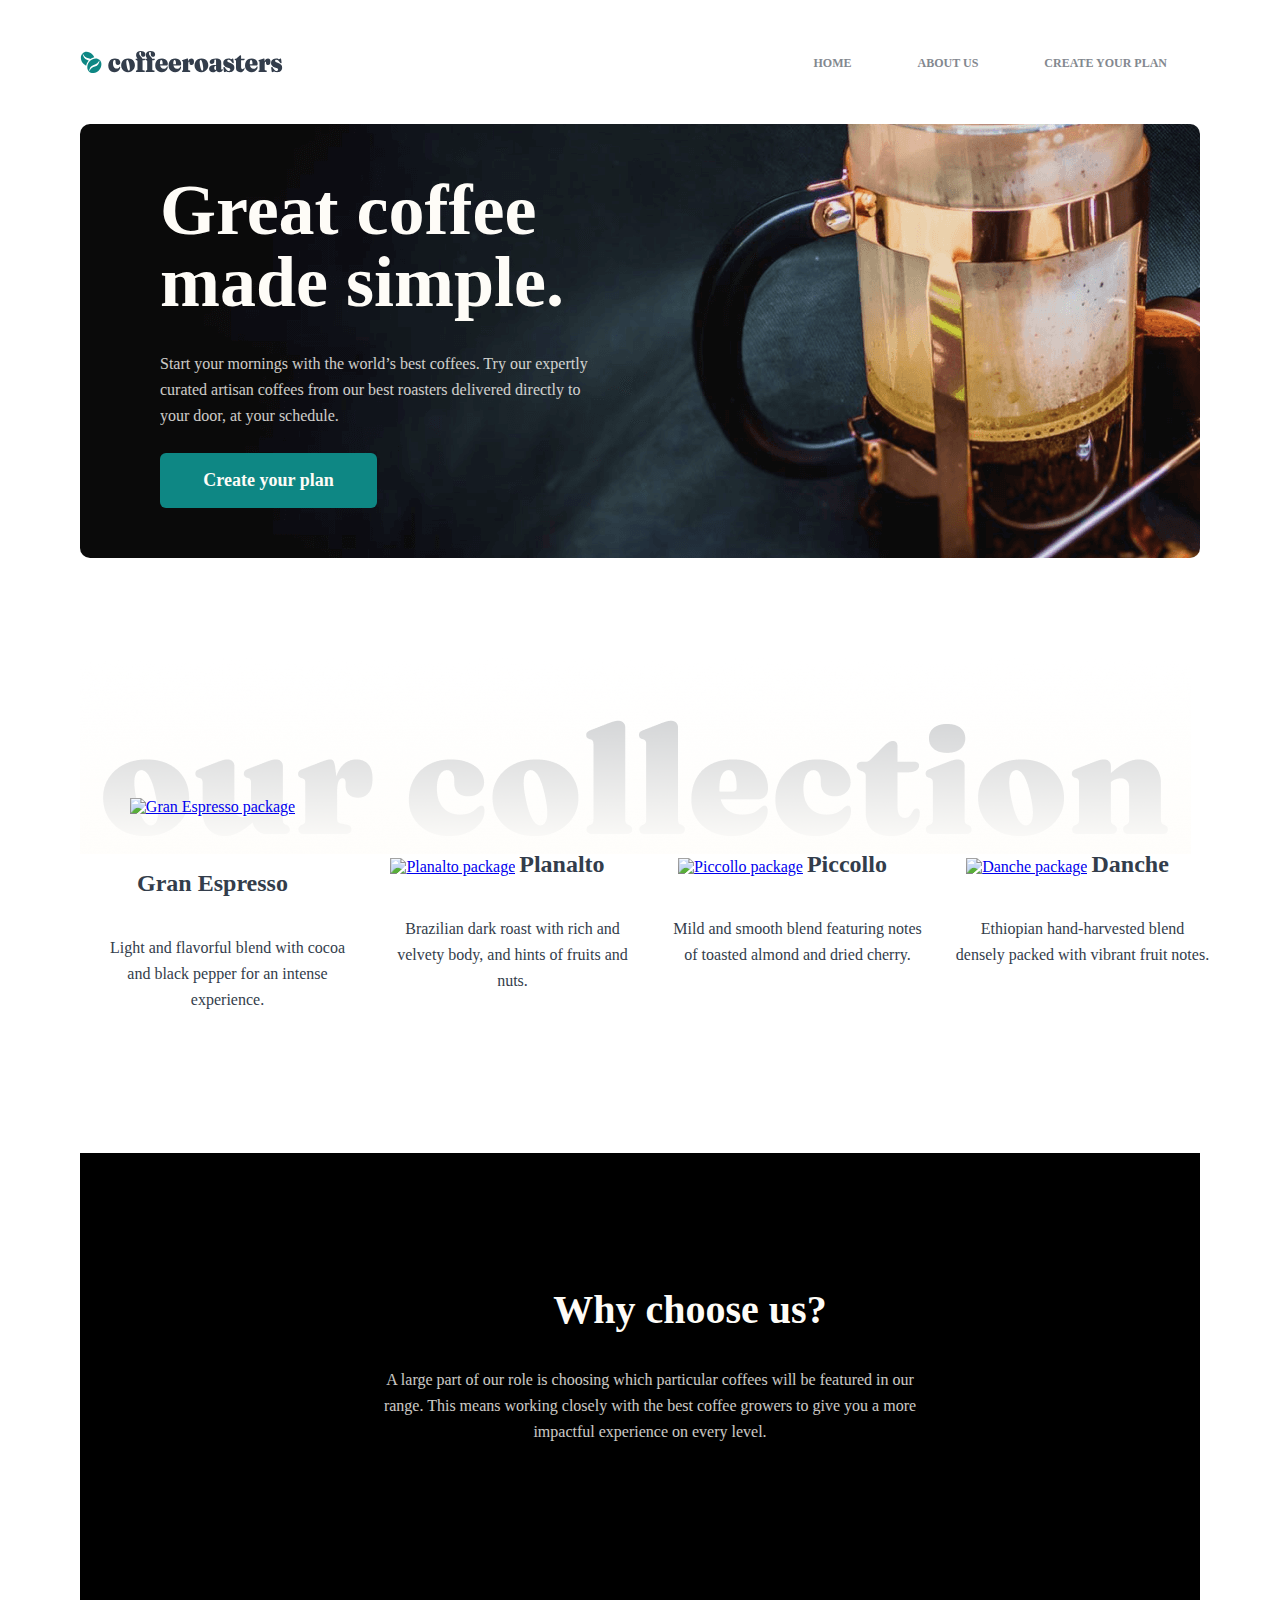
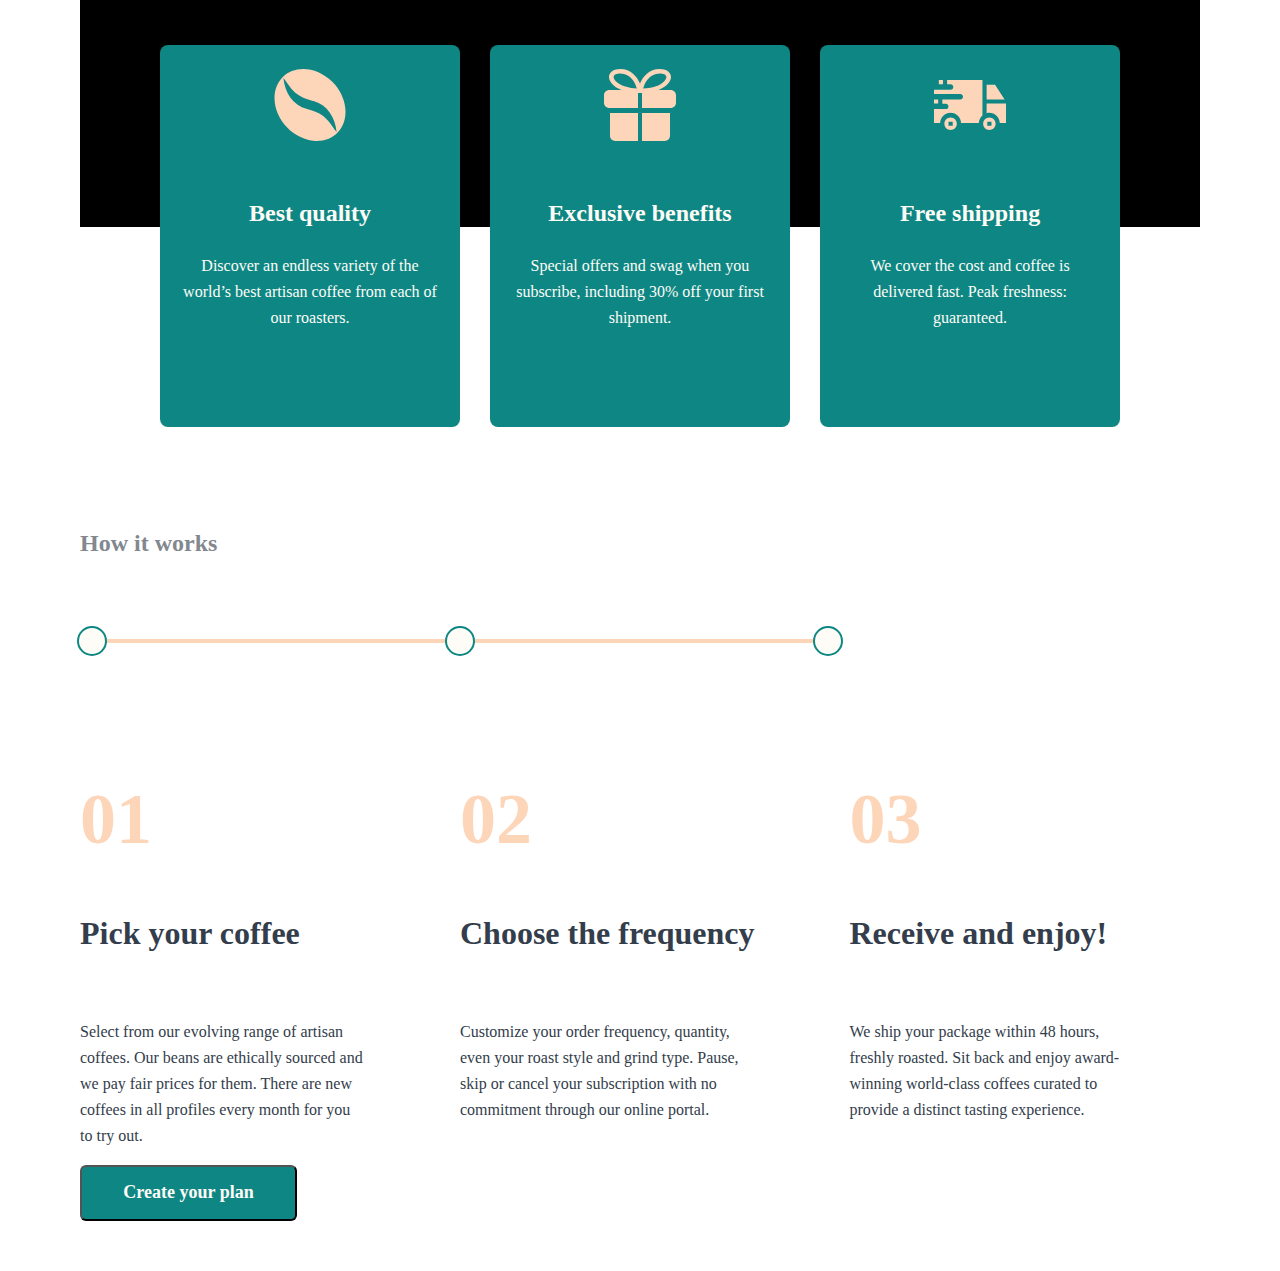
==== index.html @ f5f6e42c "Add cofferoaster scss" ====
<!DOCTYPE html>
<html lang="en">

<head>
  <meta charset="UTF-8">
  <meta http-equiv="X-UA-Compatible" content="IE=edge">
  <meta name="viewport" content="width=device-width, initial-scale=1.0">
  <link rel="stylesheet" href="./css/main.min.css">
  <title>Coffeeroasters subscription site!</title>
</head>

<body>
  <!-- =========================
  SITE HEADER 
  ========================== -->
  <header class="site-header">
    <div class="container site-header__container">
      <img class="header-logo" src="./images/mini-coffeeroasters-logo.svg" alt="Coffeeroasters Logo" width="203"
        height="24">

      <ul class="info-list">
        <li class="info-list__item"><a class="info-list__link" href="#">HOME</a></li>
        <li class="info-list__item"><a class="info-list__link" href="#">ABOUT US</a></li>
        <li class="info-list__item"><a class="info-list__link" href="#">CREATE YOUR PLAN</a></li>
      </ul>
    </div>
  </header>
  <!-- =========================
  SITE MAIN 
  ============================-->

  <main class="site-main">
    <div class="container">
      <section class="site-section">
        <div class="container">
          <div class="site-section__words">

            <h1 class="site-section__h1">Great coffee made simple.</h1>
            <p class="site-section__p">
              Start your mornings with the world’s best coffees. Try our expertly curated artisan coffees from our best
              roasters delivered directly to your door, at your schedule.</p>
            <a class="site-section__plan-link" href="#">Create your plan</a>
          </div>
        </div>
      </section>

      <div class="collection-part">
        <div class="container collection-part__container">
          <div class="collection-word-box">
            <ul class="package-list">
              <li class="package-list__item"><a class="package-links" href="#"><img src="./images/Gran-Espresso.svg"
                    alt="Gran Espresso package" width="255" height="193"></a>
                <h2 class="package-list-item__h2">
                  Gran Espresso
                </h2>
                <p class="package-list-item__p">
                  Light and flavorful blend with cocoa and black pepper for an intense experience.
                </p>
              </li>
              <li class="package-list-item"><a class="package-links" href="#"><img src="./images/planalto.svg"
                    alt="Planalto package" width="256" height="193"></a>
                <h2 class="package-list-item__h2">
                  Planalto
                </h2>
                <p class="package-list-item__p">
                  Brazilian dark roast with rich and velvety body, and hints of fruits and nuts.
                </p>
              </li>
              <li class="package-list-item"><a class="package-links" href="#"><img src="./images/Piccollo.svg"
                    alt="Piccollo package" width="256" height="193"></a>
                <h2 class="package-list-item__h2">
                  Piccollo
                </h2>
                <p class="package-list-item__p">
                  Mild and smooth blend featuring notes of toasted almond and dried cherry.
                </p>
              </li>
              <li class="package-list-item"><a class="package-links" href="#"><img src="./images/Danche.svg"
                    alt="Danche package" width="256" height="193"></a>
                <h2 class="package-list-item__h2">
                  Danche
                </h2>
                <p class="package-list-item__p">
                  Ethiopian hand-harvested blend densely packed with vibrant fruit notes.
                </p>
              </li>
            </ul>

          </div>
        </div>
      </div>

      <div class="why-us">
        <div class="container why-us__container">
          <h2 class="why-us__h2">Why choose us?</h2>
          <p class="why-us__p">A large part of our role is choosing which particular coffees will be featured in our
            range. This means working closely with the best coffee growers to give
            you a more impactful experience on every level.</p>

          <ul class="why-us__list">
            <li class="why-us-list__items">
              <h3 class="why-us-list__h3 h3__best-quality">
                Best quality
              </h3>

              <p class="why-us-list__p">
                Discover an endless variety of the world’s best artisan coffee from each of our roasters.
              </p>

            </li>
            <li class="why-us-list__items">
              <h3 class="why-us-list__h3 h3__exclusive-benefits">
                Exclusive benefits
              </h3>

              <p class="why-us-list__p">
                Special offers and swag when you subscribe, including 30% off your first shipment.
              </p>

            </li>
            <li class="why-us-list__items">
              <h3 class="why-us-list__h3 h3__free-shipping">
                Free shipping
              </h3>

              <p class="why-us-list__p">
                We cover the cost and coffee is delivered fast. Peak freshness: guaranteed.
              </p>

            </li>
          </ul>
        </div>
      </div>
      <div class="how-it-works">
        <div class="container how-it-works__container">
          <h4 class="how-it-works__h4">
            How it works
          </h4>
          <div class="how-it-works__row">
            <ul class="row__list">
              <li class="row__list-item"></li>
              <li class="row__list-item"></li>
              <li class="row__list-item"></li>
            </ul>
          </div>

          <div class="how-it-works-words">
            <ul class="words__list">
              <li class="words__list-item">
                <h2 class="word__h2">
                  01
                </h2>
                <h3 class="word__h3">
                  Pick your
                  coffee
                </h3>
                <p class="words__p">
                  Select from our evolving range of artisan coffees. Our beans are ethically sourced and we pay fair
                  prices for them. There are new coffees in all profiles every month for you to try out.
                </p>
              </li>
              <li class="words__list-item">
                <h2 class="word__h2">
                  02
                </h2>
                <h3 class="word__h3">
                  Choose the frequency
                </h3>
                <p class="words__p">
                  Customize your order frequency, quantity, even your roast style and grind type. Pause, skip or cancel
                  your subscription with no commitment through our online portal.
                </p>
              </li>
              <li class="words__list-item">
                <h2 class="word__h2">
                  03
                </h2>
                <h3 class="word__h3">
                  Receive and enjoy!
                </h3>
                <p class="words__p">
                  We ship your package within 48 hours, freshly roasted. Sit back and enjoy award-winning world-class
                  coffees curated to provide a distinct tasting experience.
                </p>
              </li>
            </ul>
              <button class="create-plan-button" type="button">Create your plan</button>
          </div>

        </div>
      </div>



    </div>

  </main>
</body>

</html>
---- css/main.min.css ----
*,*::before,*::after{box-sizing:border-box}.visually-hidden{position:absolute;width:1px;height:1px;margin:-1px;border:0;padding:0;clip:rect(0 0 0 0);overflow:hidden}body{font-family:Fraunces,serif,Barlow,sans-serif;margin:0;padding:0}/*! normalize.css v8.0.1 | MIT License | github.com/necolas/normalize.css */html{line-height:1.15;-webkit-text-size-adjust:100%}body{margin:0}main{display:block}h1{font-size:2em;margin:.67em 0}hr{box-sizing:content-box;height:0;overflow:visible}pre{font-family:monospace,monospace;font-size:1em}a{background-color:transparent}abbr[title]{border-bottom:none;text-decoration:underline;-webkit-text-decoration:underline dotted;text-decoration:underline dotted}b,strong{font-weight:bolder}code,kbd,samp{font-family:monospace,monospace;font-size:1em}small{font-size:80%}sub,sup{font-size:75%;line-height:0;position:relative;vertical-align:baseline}sub{bottom:-0.25em}sup{top:-0.5em}img{border-style:none}button,input,optgroup,select,textarea{font-family:inherit;font-size:100%;line-height:1.15;margin:0}button,input{overflow:visible}button,select{text-transform:none}button,[type=button],[type=reset],[type=submit]{-webkit-appearance:button}button::-moz-focus-inner,[type=button]::-moz-focus-inner,[type=reset]::-moz-focus-inner,[type=submit]::-moz-focus-inner{border-style:none;padding:0}button:-moz-focusring,[type=button]:-moz-focusring,[type=reset]:-moz-focusring,[type=submit]:-moz-focusring{outline:1px dotted ButtonText}fieldset{padding:.35em .75em .625em}legend{box-sizing:border-box;color:inherit;display:table;max-width:100%;padding:0;white-space:normal}progress{vertical-align:baseline}textarea{overflow:auto}[type=checkbox],[type=radio]{box-sizing:border-box;padding:0}[type=number]::-webkit-inner-spin-button,[type=number]::-webkit-outer-spin-button{height:auto}[type=search]{-webkit-appearance:textfield;outline-offset:-2px}[type=search]::-webkit-search-decoration{-webkit-appearance:none}::-webkit-file-upload-button{-webkit-appearance:button;font:inherit}details{display:block}summary{display:list-item}template{display:none}[hidden]{display:none}.container{width:1280px;padding:50px 80px;margin:0 auto}@font-face{font-family:"Fraunces";font-style:normal;font-weight:400;src:local(""),url("../fonts/fraunces-v10-latin-regular.woff2") format("woff2"),url("../fonts/fraunces-v10-latin-regular.woff") format("woff")}@font-face{font-family:"Fraunces";font-style:normal;font-weight:900;src:local(""),url("../fonts/fraunces-v10-latin-900.woff2") format("woff2"),url("../fonts/fraunces-v10-latin-900.woff") format("woff")}@font-face{font-family:"Barlow";font-style:normal;font-weight:400;src:local(""),url("../fonts/barlow-v5-latin-regular.woff2") format("woff2"),url("../fonts/barlow-v5-latin-regular.woff") format("woff")}.site-header__container{display:flex;align-items:center;padding-bottom:0}.header-logo{display:block}.info-list{display:flex;padding:0;margin:0;margin-left:auto}.info-list__item{list-style-type:none}.info-list__link{text-decoration:none;display:inline-block;padding:0 33px;font-style:normal;font-weight:bold;font-size:12px;line-height:15px;color:#83888f}.info-link:hover{color:#333d4b}.site-section{background-image:url(../images/cofe-background.png);background-repeat:no-repeat;background-size:1280px;border-radius:10px}.site-section__words{width:493px;padding:0}.site-section__h1{font-family:Fraunces 9pt;font-style:normal;font-weight:900;font-size:72px;line-height:72px;color:#fefcf7;width:493px;height:145px;margin:0;padding-bottom:0}.site-section__p{width:445px;height:78px;font-family:Barlow;font-style:normal;font-weight:normal;font-size:16px;line-height:26px;color:#fefcf7;mix-blend-mode:normal;opacity:.8;margin:0;padding-top:32px}.site-section__plan-link{display:inline-block;width:217px;padding:15px;background-color:#0e8784;border-radius:6px;margin-top:56px;text-decoration:none;font-weight:900;font-size:18px;line-height:25px;text-align:center;color:#fefcf7}.collection-part{margin-left:0}.collection-part__container{padding:0;margin:0;margin:100px 165px;margin-left:0;width:1111px}.collection-word-box{display:inline-block;background-image:url("../images/collection-logo.png");background-size:1111px;background-repeat:no-repeat;padding-left:0}.package-list{position:relative;top:140px;right:10px;display:flex;list-style-type:none;margin:0;padding:0;text-align:center}.package-list-item__h2{display:inline-block;padding-top:30.55px;font-weight:900;font-size:24px;line-height:32px;text-align:center;color:#333d4b}.package-list-item__p{margin-left:30px;width:255px;height:78px;font-size:16px;line-height:26px;text-align:center;color:#333d4b;margin-bottom:180px}.how-it-works__container{margin:0;padding:0}.how-it-works__h4{margin-top:300px;font-weight:900;font-size:24px;line-height:32px;color:#83888f}.how-it-works__row{width:760px;height:1px;border:2px solid #fdd6ba;background-color:#fdd6ba;border-radius:20px;margin:80px 0}.row__list{display:flex;justify-content:space-between;padding:0;margin:0;list-style-type:none}.row__list-item{position:relative;bottom:10px;display:inline-block;width:30px;height:30px;background-color:#fefcf7;border:2px solid #0e8784;border-radius:100px;padding:0;margin:0}.row__list-item:nth-child(2n+1){margin:-5px}.row__list-item:nth-child(2n){margin:-5px}.words__list{display:flex;text-decoration:none;list-style-type:none;padding:0;margin:0}.words__list-item+.words__list-item{padding-left:95px}.word__h2{height:72px;left:0%;right:68.42%;top:calc(50% - 72px/2 - 141.5px);font-family:Fraunces 9pt;font-style:normal;font-weight:900;font-size:72px;line-height:72px;color:#fdd6ba}.word__h3{height:72px;left:0%;right:10.53%;top:calc(50% - 72px/2 - 31.5px);font-family:Fraunces 9pt;font-style:normal;font-weight:900;font-size:32px;line-height:36px;color:#333d4b}.words__p{width:285px;left:0%;right:0%;top:63.38%;bottom:0%;font-family:Barlow;font-style:normal;font-weight:normal;font-size:16px;line-height:26px;color:#333d4b}.create-plan-button{width:217px;height:56px;background:#0e8784;border-radius:6px;left:14.29%;right:14.29%;top:calc(50% - 25px/2 - 0.5px);font-family:Fraunces 9pt;font-style:normal;font-weight:900;font-size:18px;line-height:25px;text-align:center;color:#fefcf7}.why-us__container{padding:0;padding-top:100px;width:1280px}.why-us{background-color:#000;mix-blend-mode:normal;margin-right:0}.why-us__h2{font-weight:900;font-size:40px;line-height:48px;text-align:center;color:#fefcf7;margin-right:60px}.why-us__p{display:inline-block;margin:auto;width:540px;font-size:16px;line-height:26px;text-align:center;color:#fefcf7;mix-blend-mode:normal;opacity:.8;margin-left:300px}.why-us__list{position:relative;top:200px;left:80px;display:flex;list-style-type:none;text-decoration:none;margin:0;padding:0}.why-us-list__items+.why-us-list__items{margin-left:30px}.why-us-list__items{display:inline-block;width:300px;height:382px;background-color:#0e8784;border-radius:8px}.h3__best-quality::before{content:"";display:block;background-image:url(../images/best-quality.svg);background-size:72px 72px;width:72px;height:72px;margin:auto;margin-bottom:56px}.h3__exclusive-benefits::before{content:"";display:block;background-image:url(../images/Exclusive-benefits.svg);background-size:72px 72px;width:72px;height:72px;margin:auto;margin-bottom:56px}.h3__free-shipping::before{content:"";display:block;background-image:url(../images/Free-shipping.svg);background-size:72px 72px;width:72px;height:72px;margin:auto;margin-bottom:56px}.why-us-list__h3{font-weight:900;font-size:24px;line-height:32px;text-align:center;color:#fefcf7}.why-us-list__p{width:255px;font-size:16px;line-height:26px;text-align:center;color:#fefcf7;margin:auto;margin-bottom:48px}/*# sourceMappingURL=main.min.css.map */
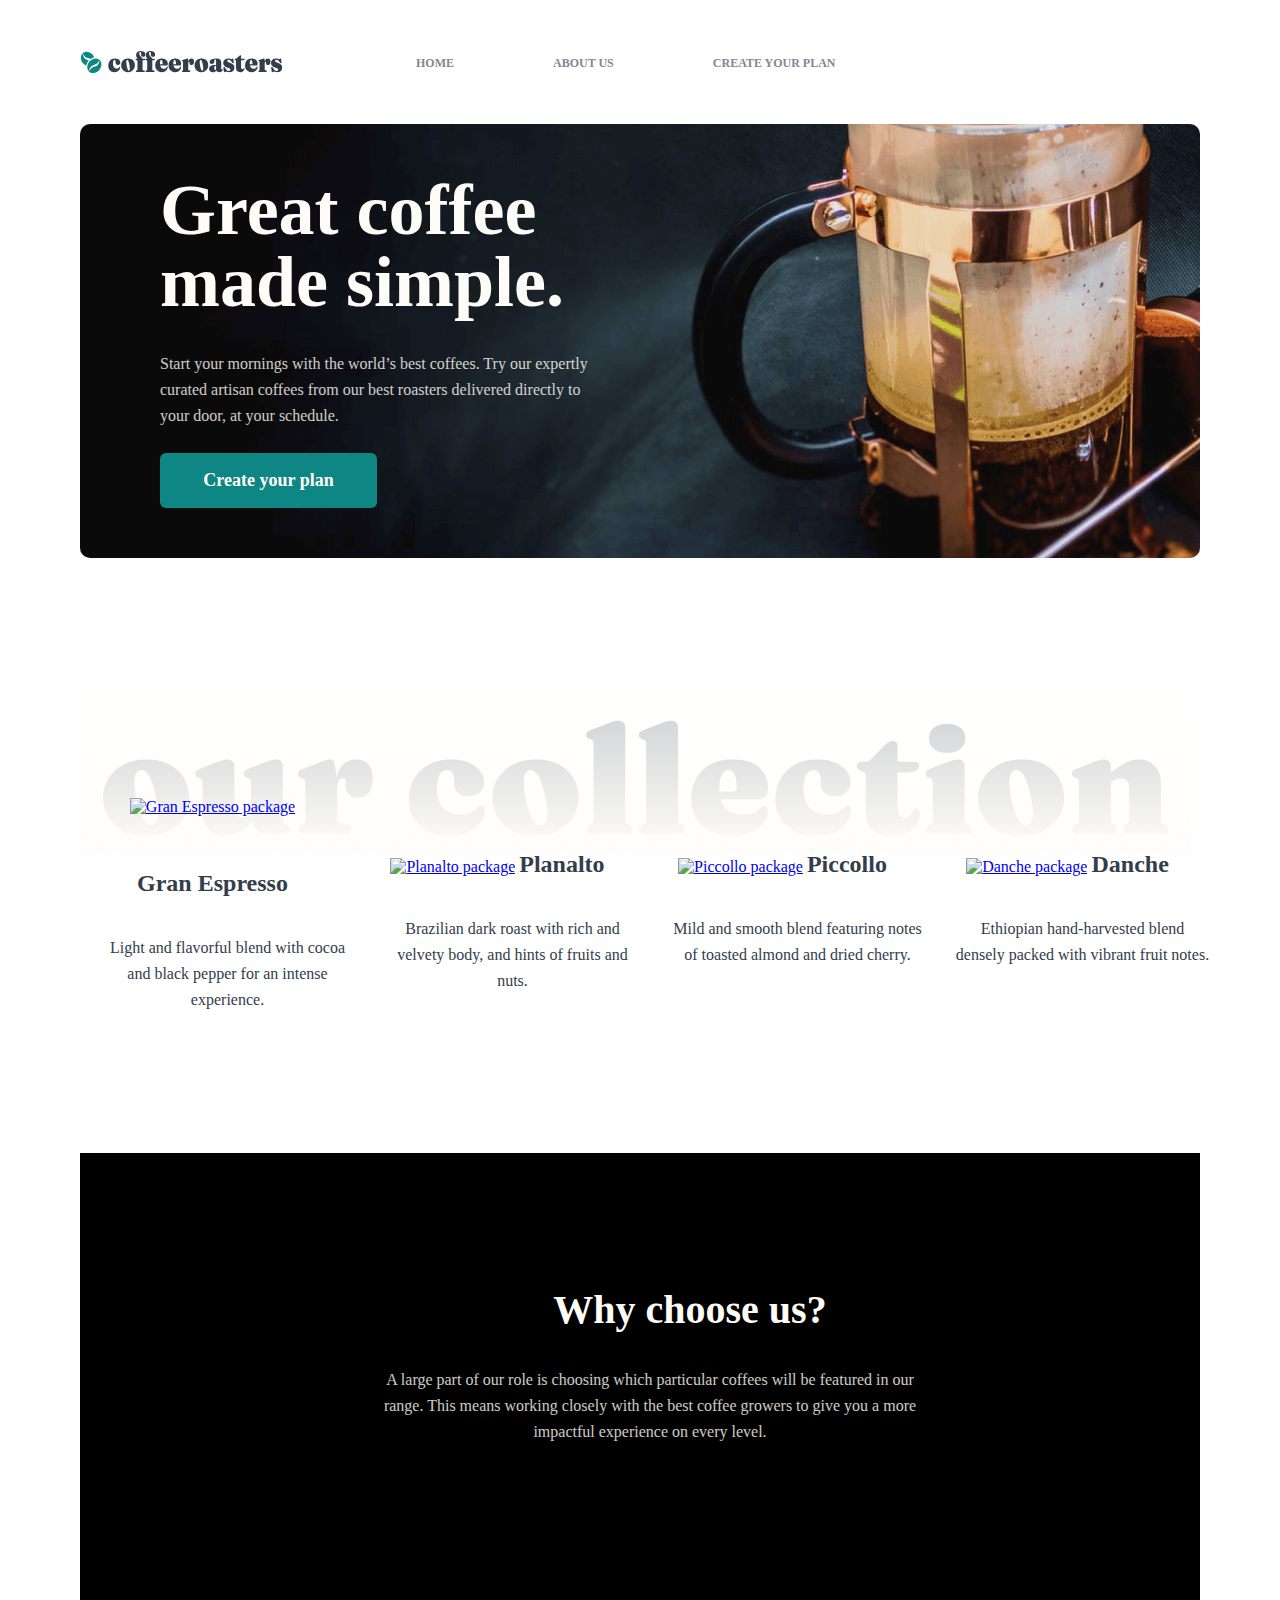
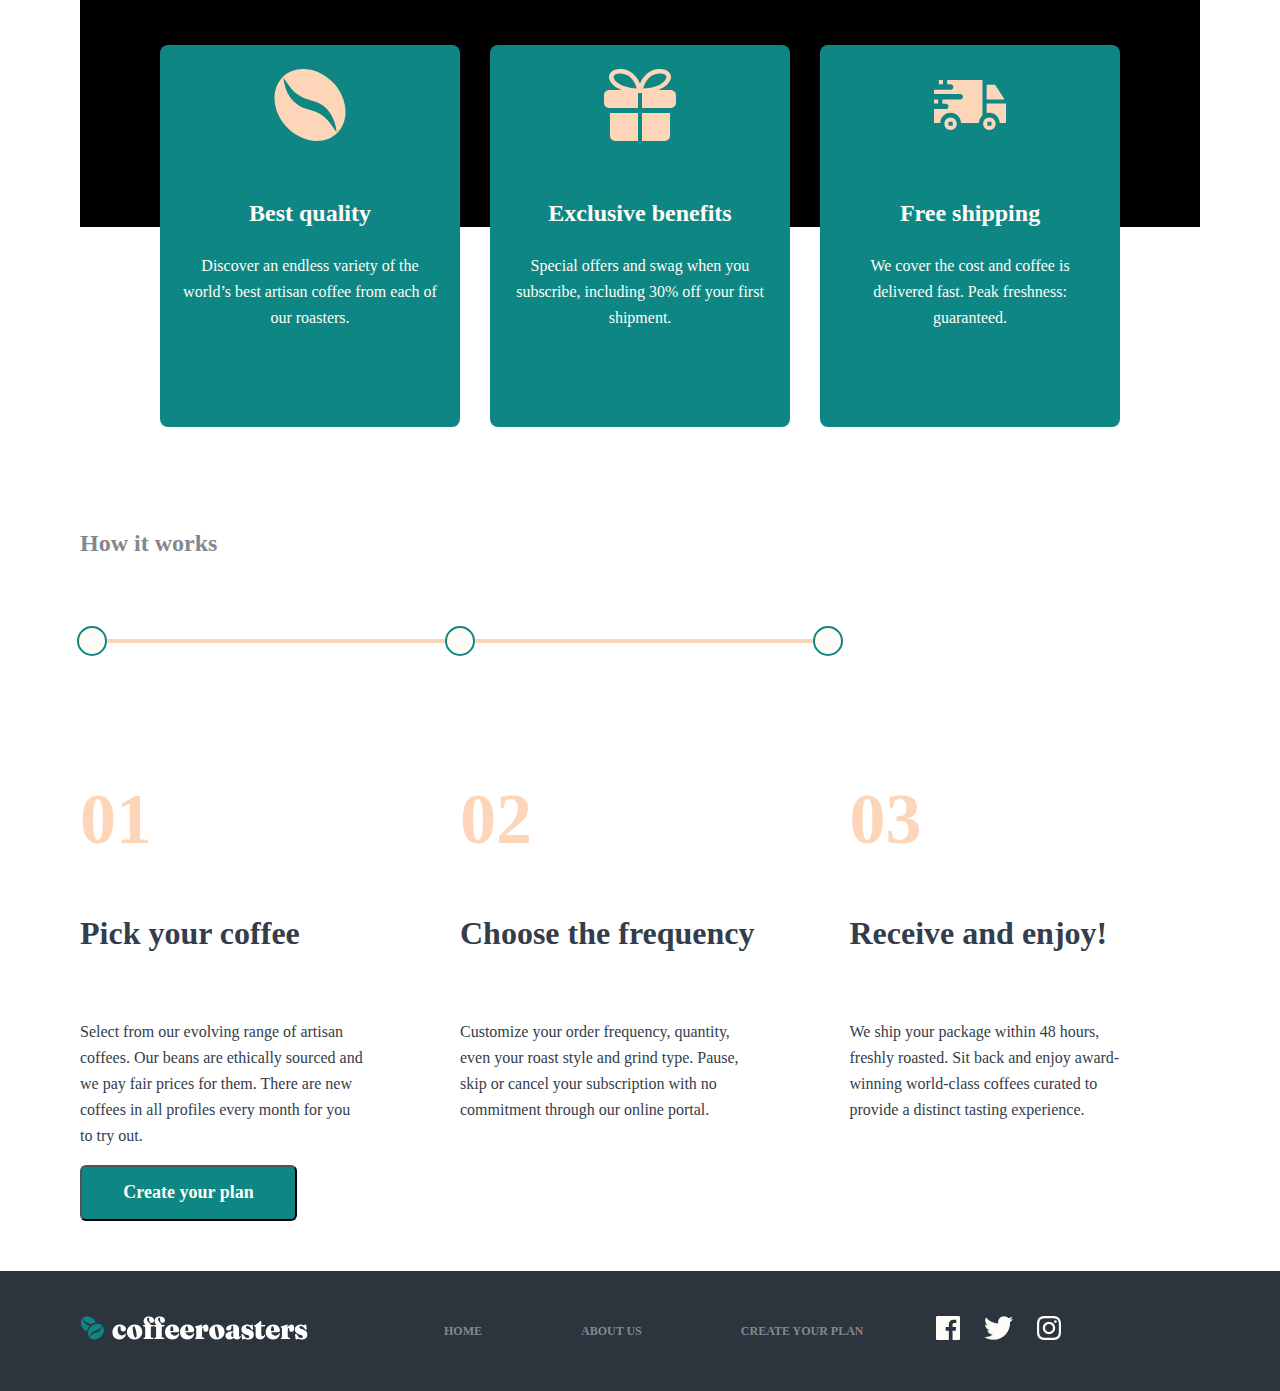
==== commit 23324d3a: "Add footer" ====
--- a/index.html
+++ b/index.html
@@ -184,7 +184,7 @@
                 </p>
               </li>
             </ul>
-              <button class="create-plan-button" type="button">Create your plan</button>
+            <button class="create-plan-button" type="button">Create your plan</button>
           </div>
 
         </div>
@@ -193,8 +193,33 @@
 
 
     </div>
-
   </main>
+  <footer class="site-footer">
+    <div class="container site-footer__container">
+      <div class="footer-left-logo"><img class="footer-leaf" src="./images/footer-leaf-logo.svg"
+          alt="Coffeeroasters leaf Logo" width="24" height="24">
+        <img class="footer-cofferoaster-word" src="./images/footer-coffeeroasters-logo.svg" alt="Coffeeroasters" width="203" height="24"></div>
+
+      <ul class="info-list">
+        <li class="info-list__item"><a class="info-list__link" href="#">HOME</a></li>
+        <li class="info-list__item"><a class="info-list__link" href="#">ABOUT US</a></li>
+        <li class="info-list__item"><a class="info-list__link" href="#">CREATE YOUR PLAN</a></li>
+      </ul>
+
+      <ul class="footer-path-logo-lists">
+        <li class="path-list-item"><a class="path-list-item-link" href="#"></a>
+        <img src="./images/facebook-logo.svg" alt="Facebook logo" weight="24" height="24">
+        </li>
+        <li class="path-list-item"><a class="path-list-item-link" href="#"></a>
+        <img src="./images/twitter-logo.svg" alt="twitter logo" weight="24" height="24">
+        </li>
+        <li class="path-list-item"><a class="path-list-item-link" href="#"></a>
+        <img src="./images/instagram-logo.svg" alt="Instagram logo" weight="24" height="24">
+        </li>
+      </ul>
+
+    </div>
+  </footer>
 </body>
 
 </html>--- a/css/main.min.css
+++ b/css/main.min.css
@@ -1 +1 @@
-*,*::before,*::after{box-sizing:border-box}.visually-hidden{position:absolute;width:1px;height:1px;margin:-1px;border:0;padding:0;clip:rect(0 0 0 0);overflow:hidden}body{font-family:Fraunces,serif,Barlow,sans-serif;margin:0;padding:0}/*! normalize.css v8.0.1 | MIT License | github.com/necolas/normalize.css */html{line-height:1.15;-webkit-text-size-adjust:100%}body{margin:0}main{display:block}h1{font-size:2em;margin:.67em 0}hr{box-sizing:content-box;height:0;overflow:visible}pre{font-family:monospace,monospace;font-size:1em}a{background-color:transparent}abbr[title]{border-bottom:none;text-decoration:underline;-webkit-text-decoration:underline dotted;text-decoration:underline dotted}b,strong{font-weight:bolder}code,kbd,samp{font-family:monospace,monospace;font-size:1em}small{font-size:80%}sub,sup{font-size:75%;line-height:0;position:relative;vertical-align:baseline}sub{bottom:-0.25em}sup{top:-0.5em}img{border-style:none}button,input,optgroup,select,textarea{font-family:inherit;font-size:100%;line-height:1.15;margin:0}button,input{overflow:visible}button,select{text-transform:none}button,[type=button],[type=reset],[type=submit]{-webkit-appearance:button}button::-moz-focus-inner,[type=button]::-moz-focus-inner,[type=reset]::-moz-focus-inner,[type=submit]::-moz-focus-inner{border-style:none;padding:0}button:-moz-focusring,[type=button]:-moz-focusring,[type=reset]:-moz-focusring,[type=submit]:-moz-focusring{outline:1px dotted ButtonText}fieldset{padding:.35em .75em .625em}legend{box-sizing:border-box;color:inherit;display:table;max-width:100%;padding:0;white-space:normal}progress{vertical-align:baseline}textarea{overflow:auto}[type=checkbox],[type=radio]{box-sizing:border-box;padding:0}[type=number]::-webkit-inner-spin-button,[type=number]::-webkit-outer-spin-button{height:auto}[type=search]{-webkit-appearance:textfield;outline-offset:-2px}[type=search]::-webkit-search-decoration{-webkit-appearance:none}::-webkit-file-upload-button{-webkit-appearance:button;font:inherit}details{display:block}summary{display:list-item}template{display:none}[hidden]{display:none}.container{width:1280px;padding:50px 80px;margin:0 auto}@font-face{font-family:"Fraunces";font-style:normal;font-weight:400;src:local(""),url("../fonts/fraunces-v10-latin-regular.woff2") format("woff2"),url("../fonts/fraunces-v10-latin-regular.woff") format("woff")}@font-face{font-family:"Fraunces";font-style:normal;font-weight:900;src:local(""),url("../fonts/fraunces-v10-latin-900.woff2") format("woff2"),url("../fonts/fraunces-v10-latin-900.woff") format("woff")}@font-face{font-family:"Barlow";font-style:normal;font-weight:400;src:local(""),url("../fonts/barlow-v5-latin-regular.woff2") format("woff2"),url("../fonts/barlow-v5-latin-regular.woff") format("woff")}.site-header__container{display:flex;align-items:center;padding-bottom:0}.header-logo{display:block}.info-list{display:flex;padding:0;margin:0;margin-left:auto}.info-list__item{list-style-type:none}.info-list__link{text-decoration:none;display:inline-block;padding:0 33px;font-style:normal;font-weight:bold;font-size:12px;line-height:15px;color:#83888f}.info-link:hover{color:#333d4b}.site-section{background-image:url(../images/cofe-background.png);background-repeat:no-repeat;background-size:1280px;border-radius:10px}.site-section__words{width:493px;padding:0}.site-section__h1{font-family:Fraunces 9pt;font-style:normal;font-weight:900;font-size:72px;line-height:72px;color:#fefcf7;width:493px;height:145px;margin:0;padding-bottom:0}.site-section__p{width:445px;height:78px;font-family:Barlow;font-style:normal;font-weight:normal;font-size:16px;line-height:26px;color:#fefcf7;mix-blend-mode:normal;opacity:.8;margin:0;padding-top:32px}.site-section__plan-link{display:inline-block;width:217px;padding:15px;background-color:#0e8784;border-radius:6px;margin-top:56px;text-decoration:none;font-weight:900;font-size:18px;line-height:25px;text-align:center;color:#fefcf7}.collection-part{margin-left:0}.collection-part__container{padding:0;margin:0;margin:100px 165px;margin-left:0;width:1111px}.collection-word-box{display:inline-block;background-image:url("../images/collection-logo.png");background-size:1111px;background-repeat:no-repeat;padding-left:0}.package-list{position:relative;top:140px;right:10px;display:flex;list-style-type:none;margin:0;padding:0;text-align:center}.package-list-item__h2{display:inline-block;padding-top:30.55px;font-weight:900;font-size:24px;line-height:32px;text-align:center;color:#333d4b}.package-list-item__p{margin-left:30px;width:255px;height:78px;font-size:16px;line-height:26px;text-align:center;color:#333d4b;margin-bottom:180px}.how-it-works__container{margin:0;padding:0}.how-it-works__h4{margin-top:300px;font-weight:900;font-size:24px;line-height:32px;color:#83888f}.how-it-works__row{width:760px;height:1px;border:2px solid #fdd6ba;background-color:#fdd6ba;border-radius:20px;margin:80px 0}.row__list{display:flex;justify-content:space-between;padding:0;margin:0;list-style-type:none}.row__list-item{position:relative;bottom:10px;display:inline-block;width:30px;height:30px;background-color:#fefcf7;border:2px solid #0e8784;border-radius:100px;padding:0;margin:0}.row__list-item:nth-child(2n+1){margin:-5px}.row__list-item:nth-child(2n){margin:-5px}.words__list{display:flex;text-decoration:none;list-style-type:none;padding:0;margin:0}.words__list-item+.words__list-item{padding-left:95px}.word__h2{height:72px;left:0%;right:68.42%;top:calc(50% - 72px/2 - 141.5px);font-family:Fraunces 9pt;font-style:normal;font-weight:900;font-size:72px;line-height:72px;color:#fdd6ba}.word__h3{height:72px;left:0%;right:10.53%;top:calc(50% - 72px/2 - 31.5px);font-family:Fraunces 9pt;font-style:normal;font-weight:900;font-size:32px;line-height:36px;color:#333d4b}.words__p{width:285px;left:0%;right:0%;top:63.38%;bottom:0%;font-family:Barlow;font-style:normal;font-weight:normal;font-size:16px;line-height:26px;color:#333d4b}.create-plan-button{width:217px;height:56px;background:#0e8784;border-radius:6px;left:14.29%;right:14.29%;top:calc(50% - 25px/2 - 0.5px);font-family:Fraunces 9pt;font-style:normal;font-weight:900;font-size:18px;line-height:25px;text-align:center;color:#fefcf7}.why-us__container{padding:0;padding-top:100px;width:1280px}.why-us{background-color:#000;mix-blend-mode:normal;margin-right:0}.why-us__h2{font-weight:900;font-size:40px;line-height:48px;text-align:center;color:#fefcf7;margin-right:60px}.why-us__p{display:inline-block;margin:auto;width:540px;font-size:16px;line-height:26px;text-align:center;color:#fefcf7;mix-blend-mode:normal;opacity:.8;margin-left:300px}.why-us__list{position:relative;top:200px;left:80px;display:flex;list-style-type:none;text-decoration:none;margin:0;padding:0}.why-us-list__items+.why-us-list__items{margin-left:30px}.why-us-list__items{display:inline-block;width:300px;height:382px;background-color:#0e8784;border-radius:8px}.h3__best-quality::before{content:"";display:block;background-image:url(../images/best-quality.svg);background-size:72px 72px;width:72px;height:72px;margin:auto;margin-bottom:56px}.h3__exclusive-benefits::before{content:"";display:block;background-image:url(../images/Exclusive-benefits.svg);background-size:72px 72px;width:72px;height:72px;margin:auto;margin-bottom:56px}.h3__free-shipping::before{content:"";display:block;background-image:url(../images/Free-shipping.svg);background-size:72px 72px;width:72px;height:72px;margin:auto;margin-bottom:56px}.why-us-list__h3{font-weight:900;font-size:24px;line-height:32px;text-align:center;color:#fefcf7}.why-us-list__p{width:255px;font-size:16px;line-height:26px;text-align:center;color:#fefcf7;margin:auto;margin-bottom:48px}/*# sourceMappingURL=main.min.css.map */+*,*::before,*::after{box-sizing:border-box}.visually-hidden{position:absolute;width:1px;height:1px;margin:-1px;border:0;padding:0;clip:rect(0 0 0 0);overflow:hidden}body{font-family:Fraunces,serif,Barlow,sans-serif;margin:0;padding:0}/*! normalize.css v8.0.1 | MIT License | github.com/necolas/normalize.css */html{line-height:1.15;-webkit-text-size-adjust:100%}body{margin:0}main{display:block}h1{font-size:2em;margin:.67em 0}hr{box-sizing:content-box;height:0;overflow:visible}pre{font-family:monospace,monospace;font-size:1em}a{background-color:transparent}abbr[title]{border-bottom:none;text-decoration:underline;-webkit-text-decoration:underline dotted;text-decoration:underline dotted}b,strong{font-weight:bolder}code,kbd,samp{font-family:monospace,monospace;font-size:1em}small{font-size:80%}sub,sup{font-size:75%;line-height:0;position:relative;vertical-align:baseline}sub{bottom:-0.25em}sup{top:-0.5em}img{border-style:none}button,input,optgroup,select,textarea{font-family:inherit;font-size:100%;line-height:1.15;margin:0}button,input{overflow:visible}button,select{text-transform:none}button,[type=button],[type=reset],[type=submit]{-webkit-appearance:button}button::-moz-focus-inner,[type=button]::-moz-focus-inner,[type=reset]::-moz-focus-inner,[type=submit]::-moz-focus-inner{border-style:none;padding:0}button:-moz-focusring,[type=button]:-moz-focusring,[type=reset]:-moz-focusring,[type=submit]:-moz-focusring{outline:1px dotted ButtonText}fieldset{padding:.35em .75em .625em}legend{box-sizing:border-box;color:inherit;display:table;max-width:100%;padding:0;white-space:normal}progress{vertical-align:baseline}textarea{overflow:auto}[type=checkbox],[type=radio]{box-sizing:border-box;padding:0}[type=number]::-webkit-inner-spin-button,[type=number]::-webkit-outer-spin-button{height:auto}[type=search]{-webkit-appearance:textfield;outline-offset:-2px}[type=search]::-webkit-search-decoration{-webkit-appearance:none}::-webkit-file-upload-button{-webkit-appearance:button;font:inherit}details{display:block}summary{display:list-item}template{display:none}[hidden]{display:none}.container{width:1280px;padding:50px 80px;margin:0 auto}@font-face{font-family:"Fraunces";font-style:normal;font-weight:400;src:local(""),url("../fonts/fraunces-v10-latin-regular.woff2") format("woff2"),url("../fonts/fraunces-v10-latin-regular.woff") format("woff")}@font-face{font-family:"Fraunces";font-style:normal;font-weight:900;src:local(""),url("../fonts/fraunces-v10-latin-900.woff2") format("woff2"),url("../fonts/fraunces-v10-latin-900.woff") format("woff")}@font-face{font-family:"Barlow";font-style:normal;font-weight:400;src:local(""),url("../fonts/barlow-v5-latin-regular.woff2") format("woff2"),url("../fonts/barlow-v5-latin-regular.woff") format("woff")}.site-header__container{display:flex;align-items:center;padding-bottom:0}.header-logo{display:block}.info-list{display:flex;padding:0;margin:0;margin-left:auto}.info-list__item{list-style-type:none}.info-list__link{text-decoration:none;display:inline-block;padding:0 33px;font-style:normal;font-weight:bold;font-size:12px;line-height:15px;color:#83888f}.info-link:hover{color:#333d4b}.site-section{background-image:url(../images/cofe-background.png);background-repeat:no-repeat;background-size:1280px;border-radius:10px;overflow:hidden}.site-section__words{width:100%;max-width:493px;padding:0}.site-section__h1{font-family:Fraunces 9pt;font-style:normal;font-weight:900;font-size:72px;line-height:72px;color:#fefcf7;width:493px;height:145px;margin:0;padding-bottom:0}.site-section__p{width:445px;height:78px;font-family:Barlow;font-style:normal;font-weight:normal;font-size:16px;line-height:26px;color:#fefcf7;mix-blend-mode:normal;opacity:.8;margin:0;padding-top:32px}.site-section__plan-link{display:inline-block;width:217px;padding:15px;background-color:#0e8784;border-radius:6px;margin-top:56px;text-decoration:none;font-weight:900;font-size:18px;line-height:25px;text-align:center;color:#fefcf7}.collection-part{margin-left:0}.collection-part__container{padding:0;margin:0;margin:100px 165px;margin-left:0;width:1111px}.collection-word-box{display:inline-block;background-image:url("../images/collection-logo.png");background-size:1111px;background-repeat:no-repeat;padding-left:0}.package-list{position:relative;top:140px;right:10px;display:flex;list-style-type:none;margin:0;padding:0;text-align:center}.package-list-item__h2{display:inline-block;padding-top:30.55px;font-weight:900;font-size:24px;line-height:32px;text-align:center;color:#333d4b}.package-list-item__p{margin-left:30px;width:255px;height:78px;font-size:16px;line-height:26px;text-align:center;color:#333d4b;margin-bottom:180px}.how-it-works__container{margin:0;padding:0}.how-it-works__h4{margin-top:300px;font-weight:900;font-size:24px;line-height:32px;color:#83888f}.how-it-works__row{width:760px;height:1px;border:2px solid #fdd6ba;background-color:#fdd6ba;border-radius:20px;margin:80px 0}.row__list{display:flex;justify-content:space-between;padding:0;margin:0;list-style-type:none}.row__list-item{position:relative;bottom:10px;display:inline-block;width:30px;height:30px;background-color:#fefcf7;border:2px solid #0e8784;border-radius:100px;padding:0;margin:0}.row__list-item:nth-child(2n+1){margin:-5px}.row__list-item:nth-child(2n){margin:-5px}.words__list{display:flex;text-decoration:none;list-style-type:none;padding:0;margin:0}.words__list-item+.words__list-item{padding-left:95px}.word__h2{height:72px;left:0%;right:68.42%;top:calc(50% - 72px/2 - 141.5px);font-family:Fraunces 9pt;font-style:normal;font-weight:900;font-size:72px;line-height:72px;color:#fdd6ba}.word__h3{height:72px;left:0%;right:10.53%;top:calc(50% - 72px/2 - 31.5px);font-family:Fraunces 9pt;font-style:normal;font-weight:900;font-size:32px;line-height:36px;color:#333d4b}.words__p{width:285px;left:0%;right:0%;top:63.38%;bottom:0%;font-family:Barlow;font-style:normal;font-weight:normal;font-size:16px;line-height:26px;color:#333d4b}.create-plan-button{width:217px;height:56px;background:#0e8784;border-radius:6px;left:14.29%;right:14.29%;top:calc(50% - 25px/2 - 0.5px);font-family:Fraunces 9pt;font-style:normal;font-weight:900;font-size:18px;line-height:25px;text-align:center;color:#fefcf7}.why-us__container{padding:0;padding-top:100px;width:1280px}.why-us{background-color:#000;mix-blend-mode:normal;margin-right:0}.why-us__h2{font-weight:900;font-size:40px;line-height:48px;text-align:center;color:#fefcf7;margin-right:60px}.why-us__p{display:inline-block;margin:auto;width:540px;font-size:16px;line-height:26px;text-align:center;color:#fefcf7;mix-blend-mode:normal;opacity:.8;margin-left:300px}.why-us__list{position:relative;top:200px;left:80px;display:flex;list-style-type:none;text-decoration:none;margin:0;padding:0}.why-us-list__items+.why-us-list__items{margin-left:30px}.why-us-list__items{display:inline-block;width:300px;height:382px;background-color:#0e8784;border-radius:8px}.h3__best-quality::before{content:"";display:block;background-image:url(../images/best-quality.svg);background-size:72px 72px;width:72px;height:72px;margin:auto;margin-bottom:56px}.h3__exclusive-benefits::before{content:"";display:block;background-image:url(../images/Exclusive-benefits.svg);background-size:72px 72px;width:72px;height:72px;margin:auto;margin-bottom:56px}.h3__free-shipping::before{content:"";display:block;background-image:url(../images/Free-shipping.svg);background-size:72px 72px;width:72px;height:72px;margin:auto;margin-bottom:56px}.why-us-list__h3{font-weight:900;font-size:24px;line-height:32px;text-align:center;color:#fefcf7}.why-us-list__p{width:255px;font-size:16px;line-height:26px;text-align:center;color:#fefcf7;margin:auto;margin-bottom:48px}.site-footer__container{width:1280px;height:120px;left:80px;top:3387px;background:#2c343e;padding:45px auto;display:flex;align-items:center}.footer-leaf{padding:0;margin:0}.footer-cofferoaster-word{margin:0;padding:0}.info-list{padding:0;margin:0}.info-list__item+.info-list__item{padding-left:33px;margin:0}.info-list__item:nth-child(1){margin-left:100px}.footer-path-logo-lists{list-style-type:none;text-decoration:none;display:flex}.path-list-item+.path-list-item{padding-left:24px}/*# sourceMappingURL=main.min.css.map */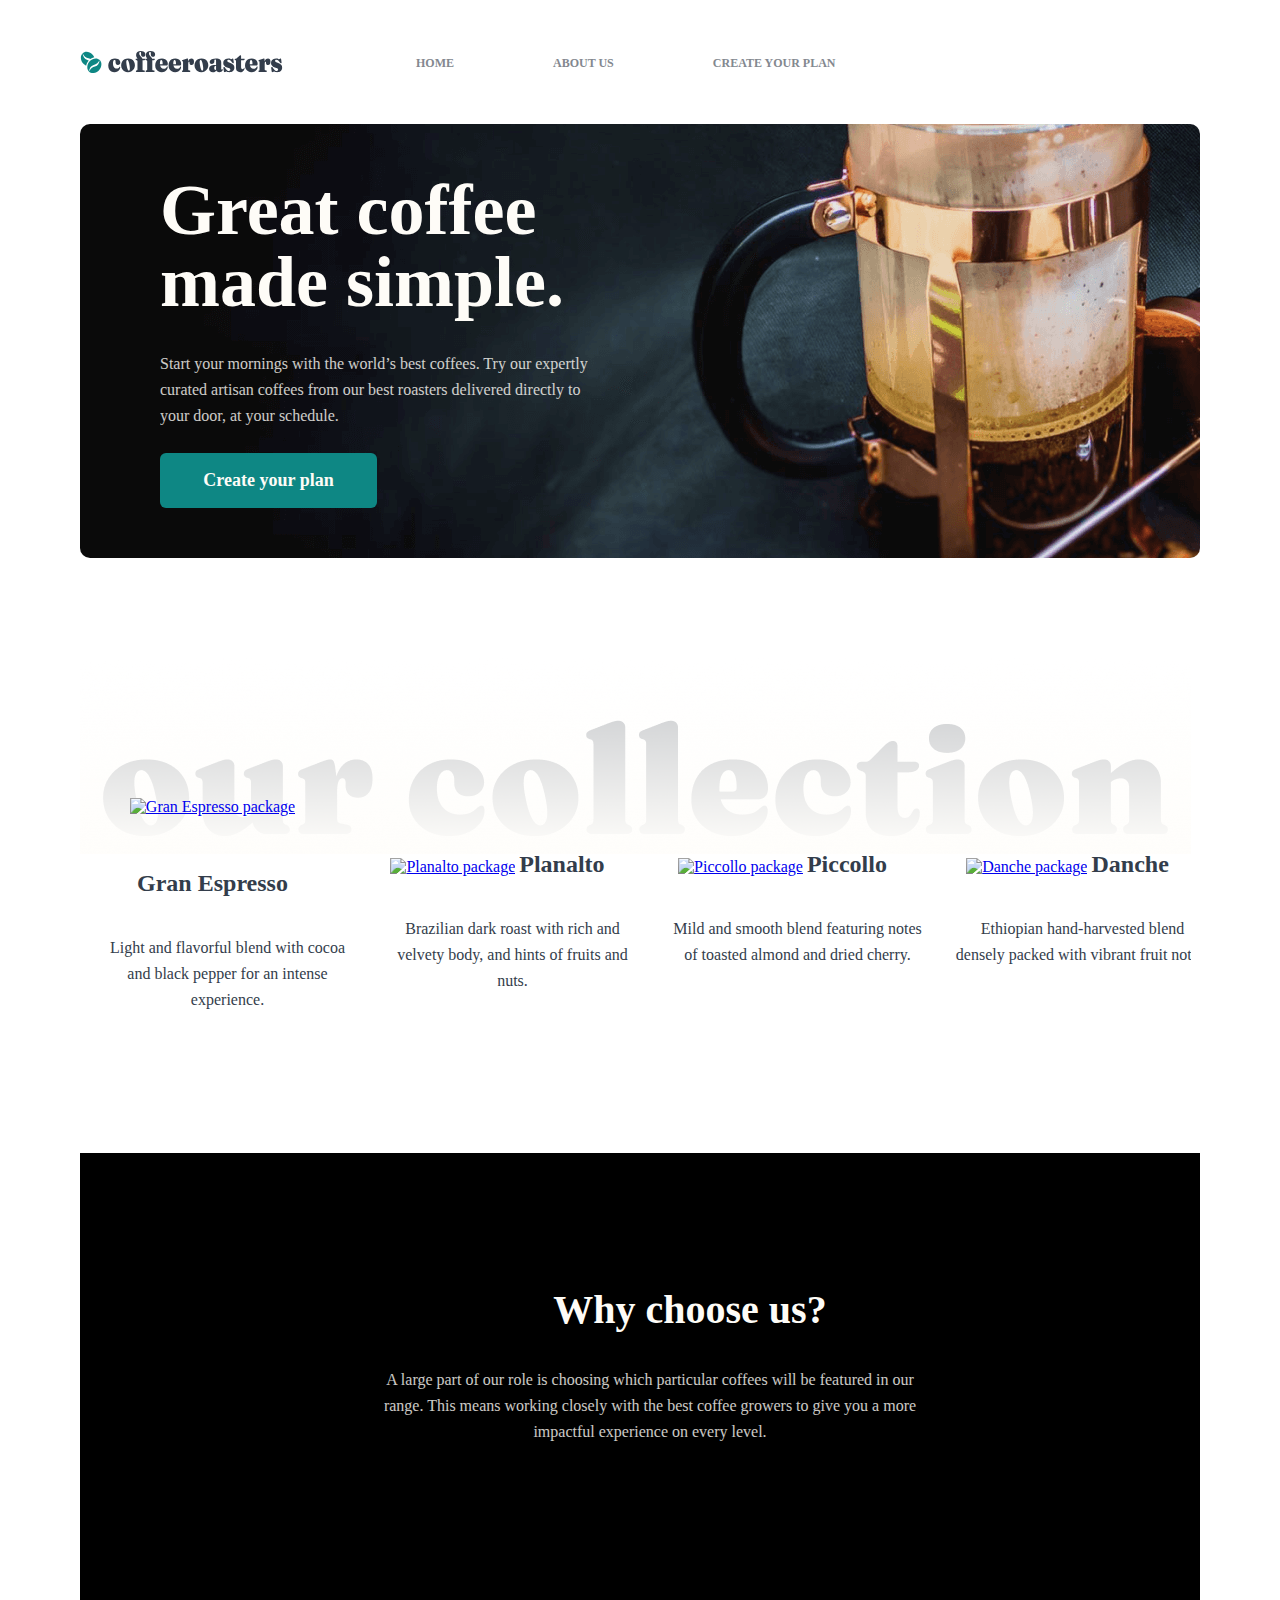
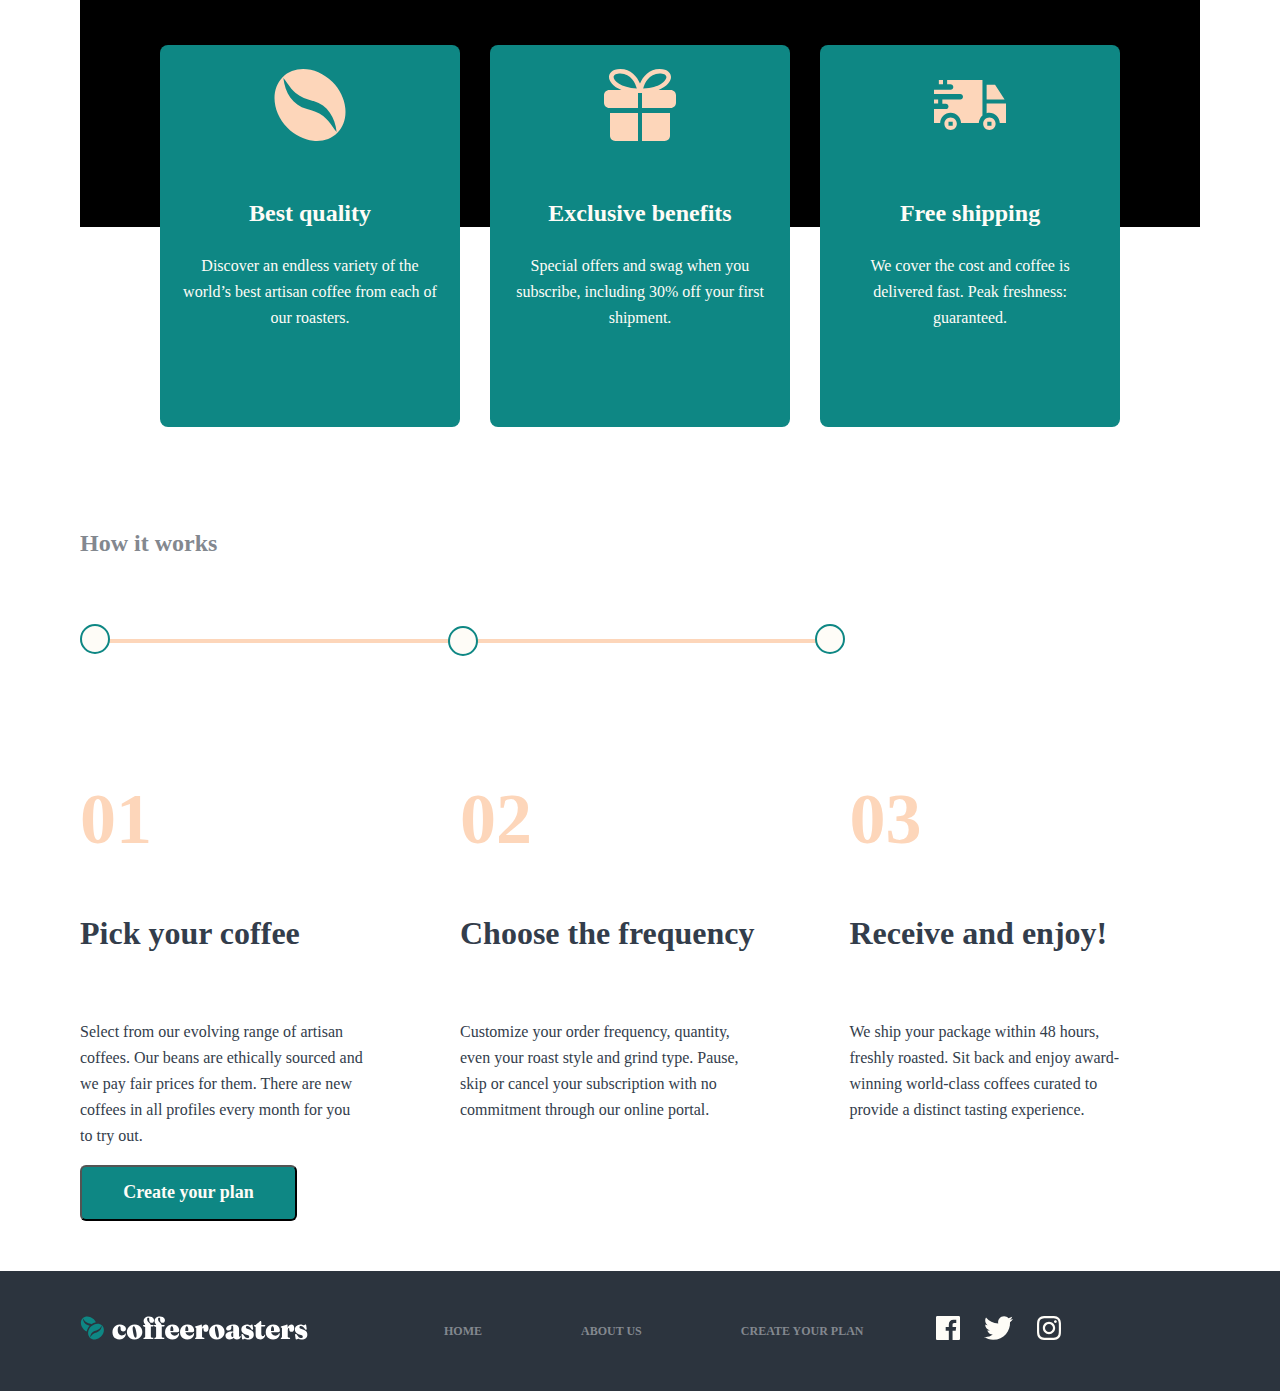
==== commit cb045a50: "Add second page" ====
--- a/index.html
+++ b/index.html
@@ -6,6 +6,7 @@
   <meta http-equiv="X-UA-Compatible" content="IE=edge">
   <meta name="viewport" content="width=device-width, initial-scale=1.0">
   <link rel="stylesheet" href="./css/main.min.css">
+  <!-- <meta name="viewport" content="width=1280"> -->
   <title>Coffeeroasters subscription site!</title>
 </head>
 
@@ -19,8 +20,8 @@
         height="24">
 
       <ul class="info-list">
-        <li class="info-list__item"><a class="info-list__link" href="#">HOME</a></li>
-        <li class="info-list__item"><a class="info-list__link" href="#">ABOUT US</a></li>
+        <li class="info-list__item"><a class="info-list__link" href="./index.html">HOME</a></li>
+        <li class="info-list__item"><a class="info-list__link" href="./about-us.html">ABOUT US</a></li>
         <li class="info-list__item"><a class="info-list__link" href="#">CREATE YOUR PLAN</a></li>
       </ul>
     </div>
@@ -189,11 +190,13 @@
 
         </div>
       </div>
-
-
-
     </div>
   </main>
+
+  <!-- =========================
+  SITE FOOTER
+  ============================-->
+  
   <footer class="site-footer">
     <div class="container site-footer__container">
       <div class="footer-left-logo"><img class="footer-leaf" src="./images/footer-leaf-logo.svg"
--- a/css/main.min.css
+++ b/css/main.min.css
@@ -1 +1 @@
-*,*::before,*::after{box-sizing:border-box}.visually-hidden{position:absolute;width:1px;height:1px;margin:-1px;border:0;padding:0;clip:rect(0 0 0 0);overflow:hidden}body{font-family:Fraunces,serif,Barlow,sans-serif;margin:0;padding:0}/*! normalize.css v8.0.1 | MIT License | github.com/necolas/normalize.css */html{line-height:1.15;-webkit-text-size-adjust:100%}body{margin:0}main{display:block}h1{font-size:2em;margin:.67em 0}hr{box-sizing:content-box;height:0;overflow:visible}pre{font-family:monospace,monospace;font-size:1em}a{background-color:transparent}abbr[title]{border-bottom:none;text-decoration:underline;-webkit-text-decoration:underline dotted;text-decoration:underline dotted}b,strong{font-weight:bolder}code,kbd,samp{font-family:monospace,monospace;font-size:1em}small{font-size:80%}sub,sup{font-size:75%;line-height:0;position:relative;vertical-align:baseline}sub{bottom:-0.25em}sup{top:-0.5em}img{border-style:none}button,input,optgroup,select,textarea{font-family:inherit;font-size:100%;line-height:1.15;margin:0}button,input{overflow:visible}button,select{text-transform:none}button,[type=button],[type=reset],[type=submit]{-webkit-appearance:button}button::-moz-focus-inner,[type=button]::-moz-focus-inner,[type=reset]::-moz-focus-inner,[type=submit]::-moz-focus-inner{border-style:none;padding:0}button:-moz-focusring,[type=button]:-moz-focusring,[type=reset]:-moz-focusring,[type=submit]:-moz-focusring{outline:1px dotted ButtonText}fieldset{padding:.35em .75em .625em}legend{box-sizing:border-box;color:inherit;display:table;max-width:100%;padding:0;white-space:normal}progress{vertical-align:baseline}textarea{overflow:auto}[type=checkbox],[type=radio]{box-sizing:border-box;padding:0}[type=number]::-webkit-inner-spin-button,[type=number]::-webkit-outer-spin-button{height:auto}[type=search]{-webkit-appearance:textfield;outline-offset:-2px}[type=search]::-webkit-search-decoration{-webkit-appearance:none}::-webkit-file-upload-button{-webkit-appearance:button;font:inherit}details{display:block}summary{display:list-item}template{display:none}[hidden]{display:none}.container{width:1280px;padding:50px 80px;margin:0 auto}@font-face{font-family:"Fraunces";font-style:normal;font-weight:400;src:local(""),url("../fonts/fraunces-v10-latin-regular.woff2") format("woff2"),url("../fonts/fraunces-v10-latin-regular.woff") format("woff")}@font-face{font-family:"Fraunces";font-style:normal;font-weight:900;src:local(""),url("../fonts/fraunces-v10-latin-900.woff2") format("woff2"),url("../fonts/fraunces-v10-latin-900.woff") format("woff")}@font-face{font-family:"Barlow";font-style:normal;font-weight:400;src:local(""),url("../fonts/barlow-v5-latin-regular.woff2") format("woff2"),url("../fonts/barlow-v5-latin-regular.woff") format("woff")}.site-header__container{display:flex;align-items:center;padding-bottom:0}.header-logo{display:block}.info-list{display:flex;padding:0;margin:0;margin-left:auto}.info-list__item{list-style-type:none}.info-list__link{text-decoration:none;display:inline-block;padding:0 33px;font-style:normal;font-weight:bold;font-size:12px;line-height:15px;color:#83888f}.info-link:hover{color:#333d4b}.site-section{background-image:url(../images/cofe-background.png);background-repeat:no-repeat;background-size:1280px;border-radius:10px;overflow:hidden}.site-section__words{width:100%;max-width:493px;padding:0}.site-section__h1{font-family:Fraunces 9pt;font-style:normal;font-weight:900;font-size:72px;line-height:72px;color:#fefcf7;width:493px;height:145px;margin:0;padding-bottom:0}.site-section__p{width:445px;height:78px;font-family:Barlow;font-style:normal;font-weight:normal;font-size:16px;line-height:26px;color:#fefcf7;mix-blend-mode:normal;opacity:.8;margin:0;padding-top:32px}.site-section__plan-link{display:inline-block;width:217px;padding:15px;background-color:#0e8784;border-radius:6px;margin-top:56px;text-decoration:none;font-weight:900;font-size:18px;line-height:25px;text-align:center;color:#fefcf7}.collection-part{margin-left:0}.collection-part__container{padding:0;margin:0;margin:100px 165px;margin-left:0;width:1111px}.collection-word-box{display:inline-block;background-image:url("../images/collection-logo.png");background-size:1111px;background-repeat:no-repeat;padding-left:0}.package-list{position:relative;top:140px;right:10px;display:flex;list-style-type:none;margin:0;padding:0;text-align:center}.package-list-item__h2{display:inline-block;padding-top:30.55px;font-weight:900;font-size:24px;line-height:32px;text-align:center;color:#333d4b}.package-list-item__p{margin-left:30px;width:255px;height:78px;font-size:16px;line-height:26px;text-align:center;color:#333d4b;margin-bottom:180px}.how-it-works__container{margin:0;padding:0}.how-it-works__h4{margin-top:300px;font-weight:900;font-size:24px;line-height:32px;color:#83888f}.how-it-works__row{width:760px;height:1px;border:2px solid #fdd6ba;background-color:#fdd6ba;border-radius:20px;margin:80px 0}.row__list{display:flex;justify-content:space-between;padding:0;margin:0;list-style-type:none}.row__list-item{position:relative;bottom:10px;display:inline-block;width:30px;height:30px;background-color:#fefcf7;border:2px solid #0e8784;border-radius:100px;padding:0;margin:0}.row__list-item:nth-child(2n+1){margin:-5px}.row__list-item:nth-child(2n){margin:-5px}.words__list{display:flex;text-decoration:none;list-style-type:none;padding:0;margin:0}.words__list-item+.words__list-item{padding-left:95px}.word__h2{height:72px;left:0%;right:68.42%;top:calc(50% - 72px/2 - 141.5px);font-family:Fraunces 9pt;font-style:normal;font-weight:900;font-size:72px;line-height:72px;color:#fdd6ba}.word__h3{height:72px;left:0%;right:10.53%;top:calc(50% - 72px/2 - 31.5px);font-family:Fraunces 9pt;font-style:normal;font-weight:900;font-size:32px;line-height:36px;color:#333d4b}.words__p{width:285px;left:0%;right:0%;top:63.38%;bottom:0%;font-family:Barlow;font-style:normal;font-weight:normal;font-size:16px;line-height:26px;color:#333d4b}.create-plan-button{width:217px;height:56px;background:#0e8784;border-radius:6px;left:14.29%;right:14.29%;top:calc(50% - 25px/2 - 0.5px);font-family:Fraunces 9pt;font-style:normal;font-weight:900;font-size:18px;line-height:25px;text-align:center;color:#fefcf7}.why-us__container{padding:0;padding-top:100px;width:1280px}.why-us{background-color:#000;mix-blend-mode:normal;margin-right:0}.why-us__h2{font-weight:900;font-size:40px;line-height:48px;text-align:center;color:#fefcf7;margin-right:60px}.why-us__p{display:inline-block;margin:auto;width:540px;font-size:16px;line-height:26px;text-align:center;color:#fefcf7;mix-blend-mode:normal;opacity:.8;margin-left:300px}.why-us__list{position:relative;top:200px;left:80px;display:flex;list-style-type:none;text-decoration:none;margin:0;padding:0}.why-us-list__items+.why-us-list__items{margin-left:30px}.why-us-list__items{display:inline-block;width:300px;height:382px;background-color:#0e8784;border-radius:8px}.h3__best-quality::before{content:"";display:block;background-image:url(../images/best-quality.svg);background-size:72px 72px;width:72px;height:72px;margin:auto;margin-bottom:56px}.h3__exclusive-benefits::before{content:"";display:block;background-image:url(../images/Exclusive-benefits.svg);background-size:72px 72px;width:72px;height:72px;margin:auto;margin-bottom:56px}.h3__free-shipping::before{content:"";display:block;background-image:url(../images/Free-shipping.svg);background-size:72px 72px;width:72px;height:72px;margin:auto;margin-bottom:56px}.why-us-list__h3{font-weight:900;font-size:24px;line-height:32px;text-align:center;color:#fefcf7}.why-us-list__p{width:255px;font-size:16px;line-height:26px;text-align:center;color:#fefcf7;margin:auto;margin-bottom:48px}.site-footer__container{width:1280px;height:120px;left:80px;top:3387px;background:#2c343e;padding:45px auto;display:flex;align-items:center}.footer-leaf{padding:0;margin:0}.footer-cofferoaster-word{margin:0;padding:0}.info-list{padding:0;margin:0}.info-list__item+.info-list__item{padding-left:33px;margin:0}.info-list__item:nth-child(1){margin-left:100px}.footer-path-logo-lists{list-style-type:none;text-decoration:none;display:flex}.path-list-item+.path-list-item{padding-left:24px}/*# sourceMappingURL=main.min.css.map */+*,*::before,*::after{box-sizing:border-box}.visually-hidden{position:absolute;width:1px;height:1px;margin:-1px;border:0;padding:0;clip:rect(0 0 0 0);overflow:hidden}body{font-family:Fraunces,serif,Barlow,sans-serif;margin:0;padding:0}/*! normalize.css v8.0.1 | MIT License | github.com/necolas/normalize.css */html{line-height:1.15;-webkit-text-size-adjust:100%}body{margin:0}main{display:block}h1{font-size:2em;margin:.67em 0}hr{box-sizing:content-box;height:0;overflow:visible}pre{font-family:monospace,monospace;font-size:1em}a{background-color:transparent}abbr[title]{border-bottom:none;text-decoration:underline;-webkit-text-decoration:underline dotted;text-decoration:underline dotted}b,strong{font-weight:bolder}code,kbd,samp{font-family:monospace,monospace;font-size:1em}small{font-size:80%}sub,sup{font-size:75%;line-height:0;position:relative;vertical-align:baseline}sub{bottom:-0.25em}sup{top:-0.5em}img{border-style:none}button,input,optgroup,select,textarea{font-family:inherit;font-size:100%;line-height:1.15;margin:0}button,input{overflow:visible}button,select{text-transform:none}button,[type=button],[type=reset],[type=submit]{-webkit-appearance:button}button::-moz-focus-inner,[type=button]::-moz-focus-inner,[type=reset]::-moz-focus-inner,[type=submit]::-moz-focus-inner{border-style:none;padding:0}button:-moz-focusring,[type=button]:-moz-focusring,[type=reset]:-moz-focusring,[type=submit]:-moz-focusring{outline:1px dotted ButtonText}fieldset{padding:.35em .75em .625em}legend{box-sizing:border-box;color:inherit;display:table;max-width:100%;padding:0;white-space:normal}progress{vertical-align:baseline}textarea{overflow:auto}[type=checkbox],[type=radio]{box-sizing:border-box;padding:0}[type=number]::-webkit-inner-spin-button,[type=number]::-webkit-outer-spin-button{height:auto}[type=search]{-webkit-appearance:textfield;outline-offset:-2px}[type=search]::-webkit-search-decoration{-webkit-appearance:none}::-webkit-file-upload-button{-webkit-appearance:button;font:inherit}details{display:block}summary{display:list-item}template{display:none}[hidden]{display:none}.container{width:1280px;padding:50px 80px;margin:0 auto;overflow:hidden}@font-face{font-family:"Fraunces";font-style:normal;font-weight:400;src:local(""),url("../fonts/fraunces-v10-latin-regular.woff2") format("woff2"),url("../fonts/fraunces-v10-latin-regular.woff") format("woff")}@font-face{font-family:"Fraunces";font-style:normal;font-weight:900;src:local(""),url("../fonts/fraunces-v10-latin-900.woff2") format("woff2"),url("../fonts/fraunces-v10-latin-900.woff") format("woff")}@font-face{font-family:"Barlow";font-style:normal;font-weight:400;src:local(""),url("../fonts/barlow-v5-latin-regular.woff2") format("woff2"),url("../fonts/barlow-v5-latin-regular.woff") format("woff")}.site-header__container{display:flex;align-items:center;padding-bottom:0}.header-logo{display:block}.info-list{display:flex;padding:0;margin:0;margin-left:auto}.info-list__item{list-style-type:none}.info-list__link{text-decoration:none;display:inline-block;padding:0 33px;font-style:normal;font-weight:bold;font-size:12px;line-height:15px;color:#83888f}.info-link:hover{color:#333d4b}.site-section{background-image:url(../images/cofe-background.png);background-repeat:no-repeat;background-size:1280px;border-radius:10px}.site-section__words{width:100%;max-width:493px;padding:0}.site-section__h1{font-family:Fraunces 9pt;font-style:normal;font-weight:900;font-size:72px;line-height:72px;color:#fefcf7;width:493px;height:145px;margin:0;padding-bottom:0}.site-section__p{width:445px;height:78px;font-family:Barlow;font-style:normal;font-weight:normal;font-size:16px;line-height:26px;color:#fefcf7;mix-blend-mode:normal;opacity:.8;margin:0;padding-top:32px}.site-section__plan-link{display:inline-block;width:217px;padding:15px;background-color:#0e8784;border-radius:6px;margin-top:56px;text-decoration:none;font-weight:900;font-size:18px;line-height:25px;text-align:center;color:#fefcf7}.collection-part{margin-left:0}.collection-part__container{padding:0;margin:0;margin:100px 165px;margin-left:0;width:1111px;overflow:hidden}.collection-word-box{display:inline-block;background-image:url("../images/collection-logo.png");background-size:1111px;background-repeat:no-repeat;padding-left:0}.package-list{position:relative;top:140px;right:10px;display:flex;list-style-type:none;margin:0;padding:0;text-align:center}.package-list-item__h2{display:inline-block;padding-top:30.55px;font-weight:900;font-size:24px;line-height:32px;text-align:center;color:#333d4b}.package-list-item__p{margin-left:30px;width:255px;height:78px;font-size:16px;line-height:26px;text-align:center;color:#333d4b;margin-bottom:180px}.how-it-works{overflow:hidden}.how-it-works__container{margin:0;padding:0}.how-it-works__h4{margin-top:300px;font-weight:900;font-size:24px;line-height:32px;color:#83888f}.how-it-works__row{width:760px;height:1px;border:2px solid #fdd6ba;background-color:#fdd6ba;border-radius:20px;margin:80px 0;padding-left:5px}.row__list{display:flex;justify-content:space-between;padding:0;margin:0;list-style-type:none}.row__list-item{position:relative;bottom:10px;display:inline-block;width:30px;height:30px;background-color:#fefcf7;border:2px solid #0e8784;border-radius:100px;padding:0;margin:0}.row__list-item:nth-child(2n+1){margin:-7px}.row__list-item:nth-child(2n){margin:-5px}.words__list{display:flex;text-decoration:none;list-style-type:none;padding:0;margin:0}.words__list-item+.words__list-item{padding-left:95px}.word__h2{height:72px;left:0%;right:68.42%;top:calc(50% - 72px/2 - 141.5px);font-family:Fraunces 9pt;font-style:normal;font-weight:900;font-size:72px;line-height:72px;color:#fdd6ba}.word__h3{height:72px;left:0%;right:10.53%;top:calc(50% - 72px/2 - 31.5px);font-family:Fraunces 9pt;font-style:normal;font-weight:900;font-size:32px;line-height:36px;color:#333d4b}.words__p{width:285px;left:0%;right:0%;top:63.38%;bottom:0%;font-family:Barlow;font-style:normal;font-weight:normal;font-size:16px;line-height:26px;color:#333d4b}.create-plan-button{width:217px;height:56px;background:#0e8784;border-radius:6px;left:14.29%;right:14.29%;top:calc(50% - 25px/2 - 0.5px);font-family:Fraunces 9pt;font-style:normal;font-weight:900;font-size:18px;line-height:25px;text-align:center;color:#fefcf7}.why-us__container{padding:0;padding-top:100px;width:1280px;overflow:visible}.why-us{background-color:#000;mix-blend-mode:normal;margin-right:0}.why-us__h2{font-weight:900;font-size:40px;line-height:48px;text-align:center;color:#fefcf7;margin-right:60px}.why-us__p{display:inline-block;margin:auto;width:540px;font-size:16px;line-height:26px;text-align:center;color:#fefcf7;mix-blend-mode:normal;opacity:.8;margin-left:300px}.why-us__list{position:relative;top:200px;left:80px;display:flex;list-style-type:none;text-decoration:none;margin:0;padding:0}.why-us-list__items+.why-us-list__items{margin-left:30px}.why-us-list__items{display:inline-block;width:300px;height:382px;background-color:#0e8784;border-radius:8px}.h3__best-quality::before{content:"";display:block;background-image:url(../images/best-quality.svg);background-size:72px 72px;width:72px;height:72px;margin:auto;margin-bottom:56px}.h3__exclusive-benefits::before{content:"";display:block;background-image:url(../images/Exclusive-benefits.svg);background-size:72px 72px;width:72px;height:72px;margin:auto;margin-bottom:56px}.h3__free-shipping::before{content:"";display:block;background-image:url(../images/Free-shipping.svg);background-size:72px 72px;width:72px;height:72px;margin:auto;margin-bottom:56px}.why-us-list__h3{font-weight:900;font-size:24px;line-height:32px;text-align:center;color:#fefcf7}.why-us-list__p{width:255px;font-size:16px;line-height:26px;text-align:center;color:#fefcf7;margin:auto;margin-bottom:48px}.site-footer{overflow:hidden}.site-footer__container{width:1280px;height:120px;left:80px;top:3387px;background:#2c343e;padding:45px auto;display:flex;align-items:center}.footer-leaf{padding:0;margin:0}.footer-cofferoaster-word{margin:0;padding:0}.info-list{padding:0;margin:0}.info-list__item+.info-list__item{padding-left:33px;margin:0}.info-list__item:nth-child(1){margin-left:100px}.footer-path-logo-lists{list-style-type:none;text-decoration:none;display:flex}.path-list-item+.path-list-item{padding-left:24px}.about-us-hero{background-image:url("../../images/about-us-background.png");background-size:1280px;background-repeat:no-repeat;border-radius:10px}.about-us-container{overflow:visible}.about-us-h1-link{text-decoration:none;height:48px;left:0%;right:57.75%;top:calc(50% - 48px/2 - 64px);font-family:Fraunces 9pt;font-style:normal;font-weight:900;font-size:40px;line-height:48px;color:#fefcf7}.about-us-p{width:445px;height:104px;left:0%;right:0%;top:40.91%;bottom:0%;font-family:Barlow;font-style:normal;font-weight:normal;font-size:16px;line-height:26px;color:#fefcf7;padding-bottom:137px}.commitment-container{width:1110px}.commitment-content{display:flex;align-items:center}.commitment-content::before{display:inline-block;content:" ";width:485px;height:606px;background-image:url(../../images/about-us-man.png);background-repeat:no-repeat;background-size:445px 532px;background-position:center}.commitment-words{padding-left:125px}.commitment-h2{height:48px;left:0%;right:33.89%;top:calc(50% - 48px/2 - 146px);font-family:Fraunces 9pt;font-style:normal;font-weight:900;font-size:40px;line-height:48px;color:#333d4b}.commitment-p{width:540px;height:260px;font-family:Barlow;font-style:normal;font-weight:normal;font-size:16px;line-height:26px;color:#333d4b;mix-blend-mode:normal;opacity:.8}.Uncompromising-quality{margin-top:158px;background-color:#000;border-radius:10px;position:relative}.Uncompromising-quality-container{display:flex;width:1280px;height:474px}.quality-words{padding-top:50px}.quality-words::after{position:absolute;bottom:80px;left:650px;display:inline-block;content:" ";background-image:url(../../images/Uncompromising.png);background-repeat:no-repeat;background-size:442px 476px;width:442px;height:476px}.Uncompromising-quality-h2{height:48px;left:0%;right:4.26%;top:calc(50% - 48px/2 - 81px);font-family:Fraunces 9pt;font-style:normal;font-weight:900;font-size:40px;line-height:48px;color:#fefcf7}.Uncompromising-quality-p{width:540px;height:130px;font-family:Barlow;font-style:normal;font-weight:normal;font-size:16px;line-height:26px;color:#fefcf7;mix-blend-mode:normal;opacity:.8}.headquarters-header{height:32px;left:0%;right:75.6%;top:calc(50% - 32px/2 - 167px);font-family:Fraunces 9pt;font-style:normal;font-weight:900;font-size:24px;line-height:32px;color:#83888f}.headquarters__list{display:flex;list-style-type:none;text-decoration:none;padding:0;margin:0}.headquarters__list-item{width:285px}.headquarters-item-h4{height:36px;left:0%;right:4.56%;top:calc(50% - 36px/2 - 65.5px);font-family:Fraunces 9pt;font-style:normal;font-weight:900;font-size:32px;line-height:36px;color:#333d4b}.h4__photo-1::before{content:"";display:block;background-image:url(../../images/h4-photo1.svg);background-repeat:no-repeat;width:41px;height:50px;background-size:41px 50px;margin-bottom:20px}.h4__photo-2::before{content:"";display:block;background-image:url(../../images/h4-photo2.svg);background-repeat:no-repeat;width:52px;height:50px;background-size:52px 50px;margin-bottom:20px}.h4__photo-3::before{content:"";display:block;width:49px;height:44px;background-size:49px 44px;background-image:url(../../images/h4-photo3.svg);margin-bottom:20px}.headquarters-item-p{padding-top:35px;width:100%;max-width:150px;min-width:80px;left:0%;right:0%;top:35.93%;bottom:0%;font-family:Barlow;font-style:normal;font-weight:normal;font-size:16px;line-height:26px;color:#333d4b}/*# sourceMappingURL=main.min.css.map */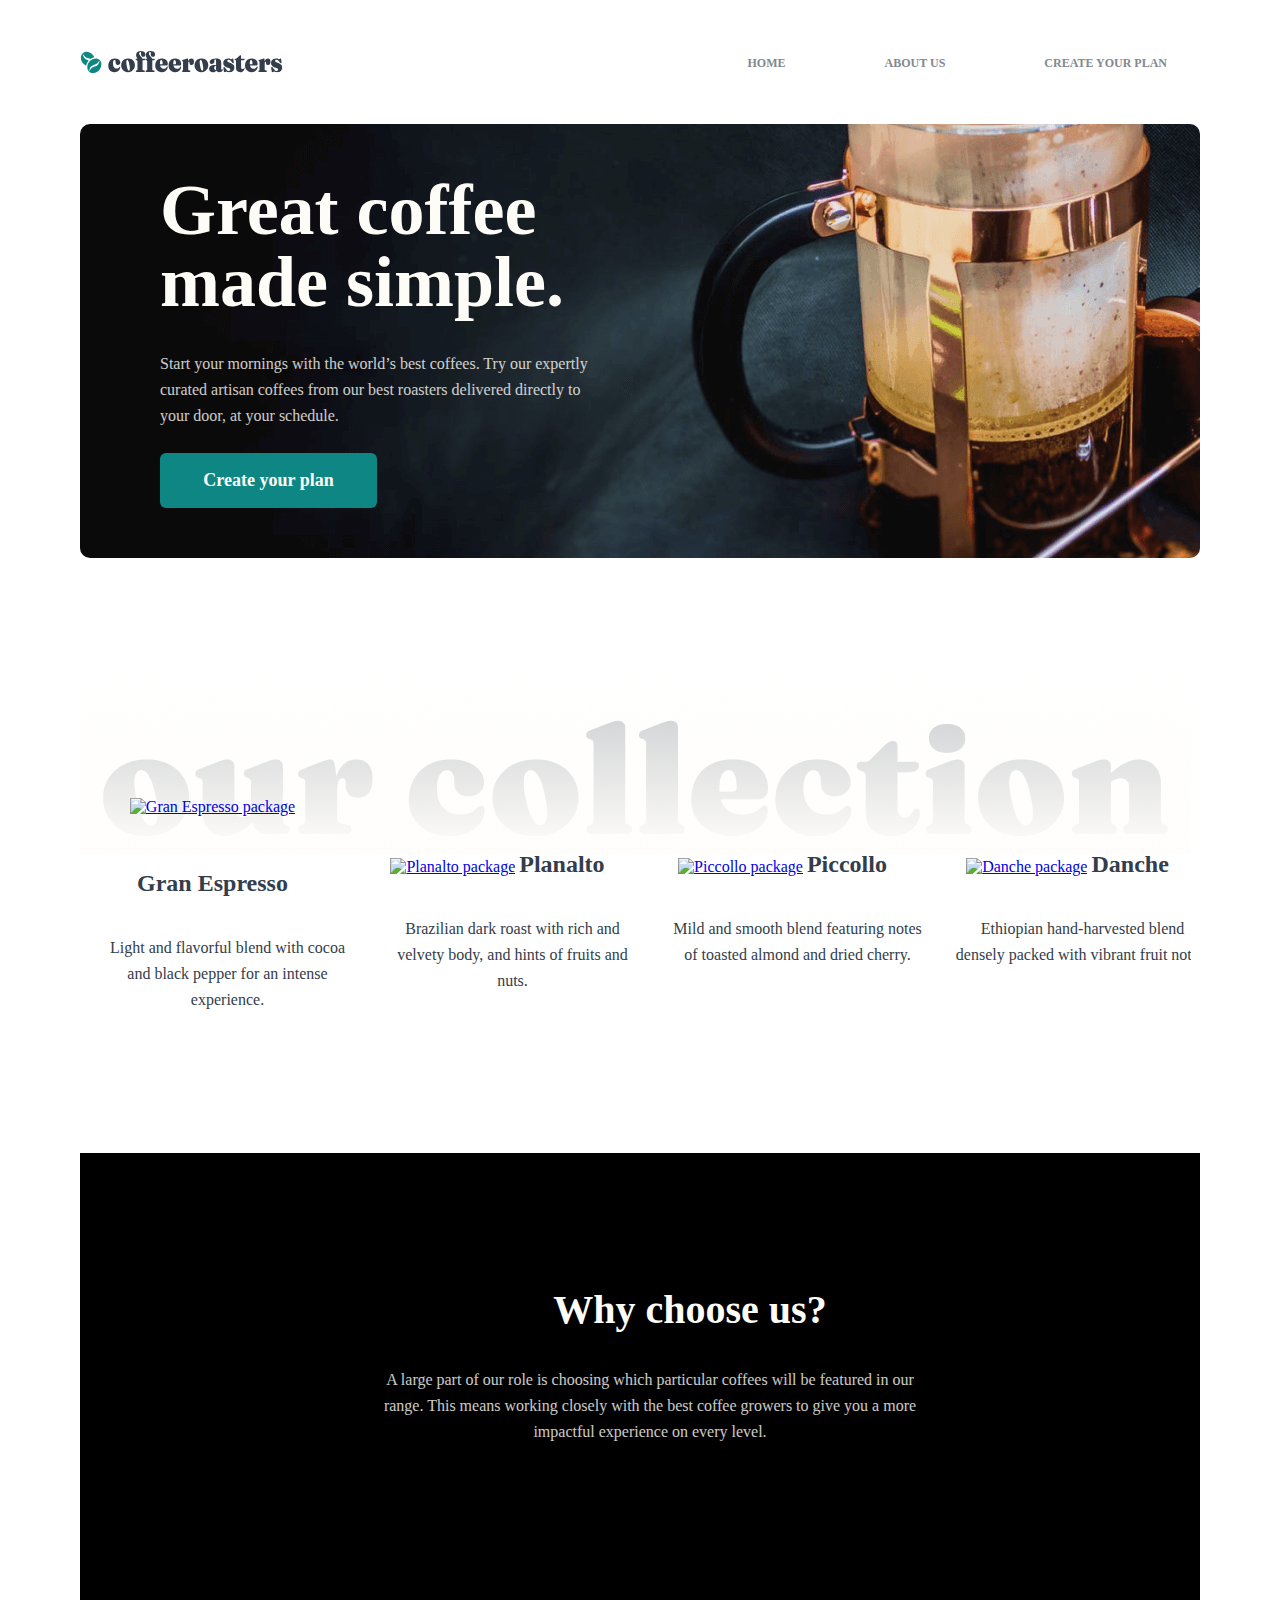
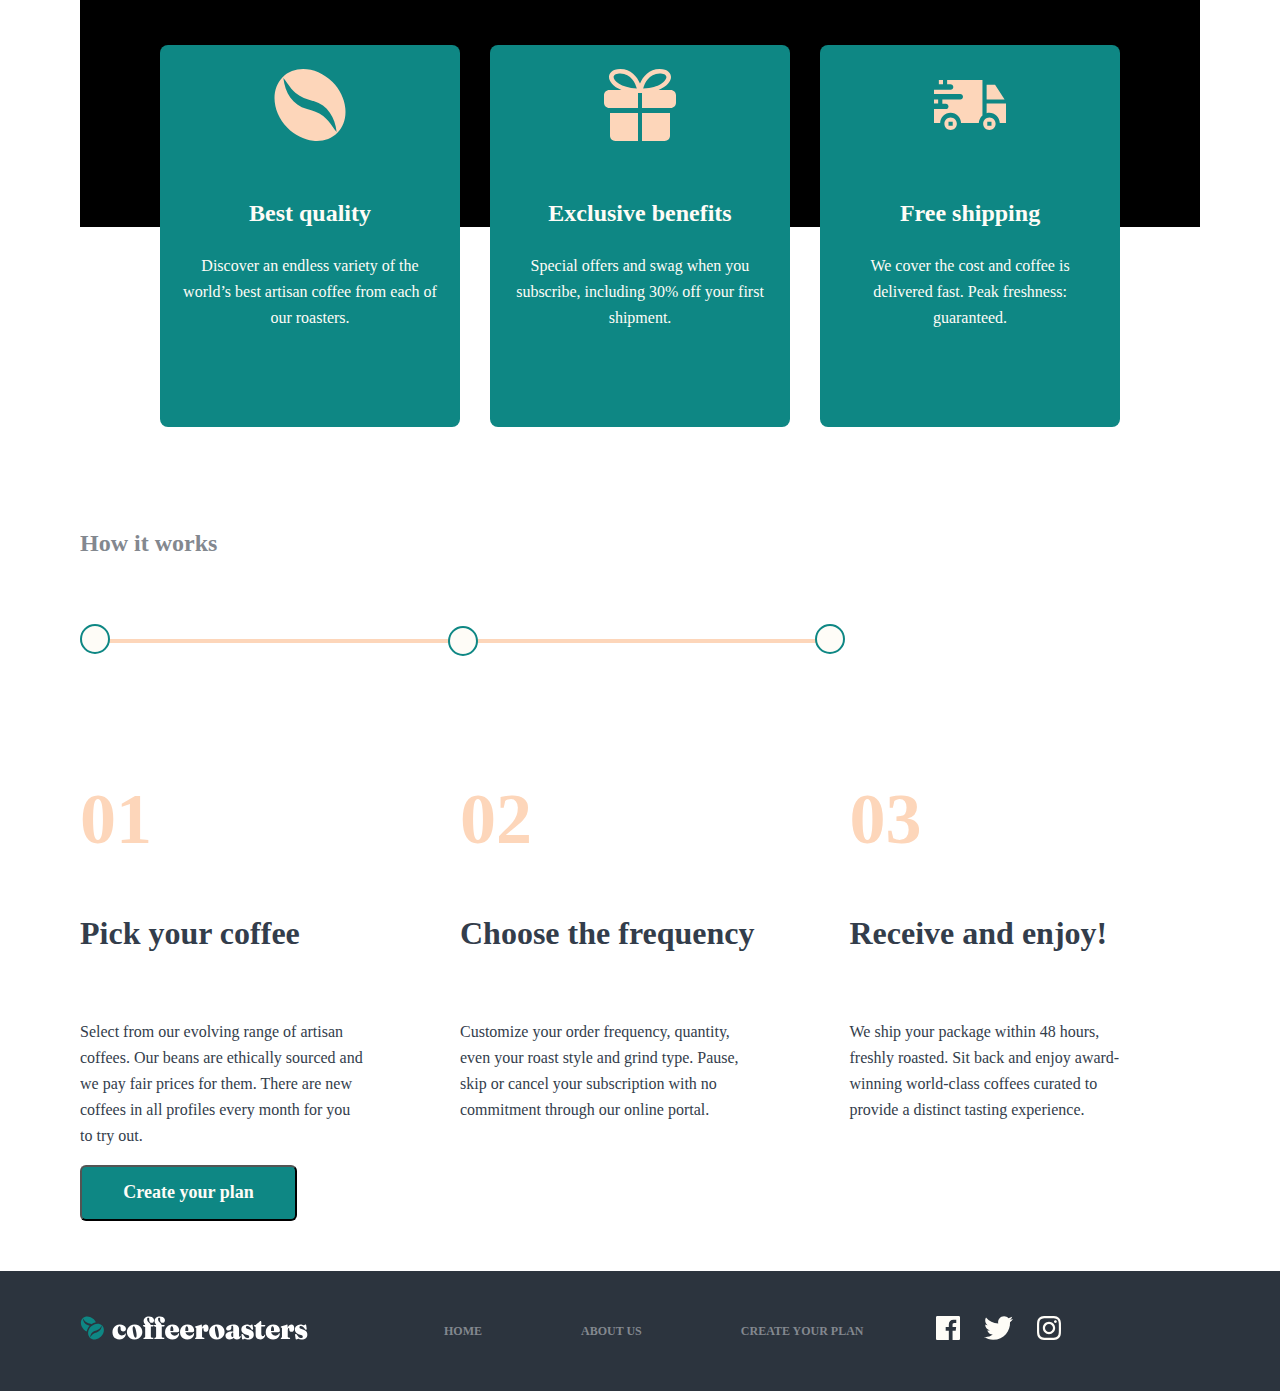
==== commit 25d8491c: "some parts of 3rd page" ====
--- a/index.html
+++ b/index.html
@@ -7,7 +7,7 @@
   <meta name="viewport" content="width=device-width, initial-scale=1.0">
   <link rel="stylesheet" href="./css/main.min.css">
   <!-- <meta name="viewport" content="width=1280"> -->
-  <title>Coffeeroasters subscription site!</title>
+  <title>Home</title>
 </head>
 
 <body>
@@ -22,7 +22,7 @@
       <ul class="info-list">
         <li class="info-list__item"><a class="info-list__link" href="./index.html">HOME</a></li>
         <li class="info-list__item"><a class="info-list__link" href="./about-us.html">ABOUT US</a></li>
-        <li class="info-list__item"><a class="info-list__link" href="#">CREATE YOUR PLAN</a></li>
+        <li class="info-list__item"><a class="info-list__link" href="./create-plan.html">CREATE YOUR PLAN</a></li>
       </ul>
     </div>
   </header>
--- a/css/main.min.css
+++ b/css/main.min.css
@@ -1 +1 @@
-*,*::before,*::after{box-sizing:border-box}.visually-hidden{position:absolute;width:1px;height:1px;margin:-1px;border:0;padding:0;clip:rect(0 0 0 0);overflow:hidden}body{font-family:Fraunces,serif,Barlow,sans-serif;margin:0;padding:0}/*! normalize.css v8.0.1 | MIT License | github.com/necolas/normalize.css */html{line-height:1.15;-webkit-text-size-adjust:100%}body{margin:0}main{display:block}h1{font-size:2em;margin:.67em 0}hr{box-sizing:content-box;height:0;overflow:visible}pre{font-family:monospace,monospace;font-size:1em}a{background-color:transparent}abbr[title]{border-bottom:none;text-decoration:underline;-webkit-text-decoration:underline dotted;text-decoration:underline dotted}b,strong{font-weight:bolder}code,kbd,samp{font-family:monospace,monospace;font-size:1em}small{font-size:80%}sub,sup{font-size:75%;line-height:0;position:relative;vertical-align:baseline}sub{bottom:-0.25em}sup{top:-0.5em}img{border-style:none}button,input,optgroup,select,textarea{font-family:inherit;font-size:100%;line-height:1.15;margin:0}button,input{overflow:visible}button,select{text-transform:none}button,[type=button],[type=reset],[type=submit]{-webkit-appearance:button}button::-moz-focus-inner,[type=button]::-moz-focus-inner,[type=reset]::-moz-focus-inner,[type=submit]::-moz-focus-inner{border-style:none;padding:0}button:-moz-focusring,[type=button]:-moz-focusring,[type=reset]:-moz-focusring,[type=submit]:-moz-focusring{outline:1px dotted ButtonText}fieldset{padding:.35em .75em .625em}legend{box-sizing:border-box;color:inherit;display:table;max-width:100%;padding:0;white-space:normal}progress{vertical-align:baseline}textarea{overflow:auto}[type=checkbox],[type=radio]{box-sizing:border-box;padding:0}[type=number]::-webkit-inner-spin-button,[type=number]::-webkit-outer-spin-button{height:auto}[type=search]{-webkit-appearance:textfield;outline-offset:-2px}[type=search]::-webkit-search-decoration{-webkit-appearance:none}::-webkit-file-upload-button{-webkit-appearance:button;font:inherit}details{display:block}summary{display:list-item}template{display:none}[hidden]{display:none}.container{width:1280px;padding:50px 80px;margin:0 auto;overflow:hidden}@font-face{font-family:"Fraunces";font-style:normal;font-weight:400;src:local(""),url("../fonts/fraunces-v10-latin-regular.woff2") format("woff2"),url("../fonts/fraunces-v10-latin-regular.woff") format("woff")}@font-face{font-family:"Fraunces";font-style:normal;font-weight:900;src:local(""),url("../fonts/fraunces-v10-latin-900.woff2") format("woff2"),url("../fonts/fraunces-v10-latin-900.woff") format("woff")}@font-face{font-family:"Barlow";font-style:normal;font-weight:400;src:local(""),url("../fonts/barlow-v5-latin-regular.woff2") format("woff2"),url("../fonts/barlow-v5-latin-regular.woff") format("woff")}.site-header__container{display:flex;align-items:center;padding-bottom:0}.header-logo{display:block}.info-list{display:flex;padding:0;margin:0;margin-left:auto}.info-list__item{list-style-type:none}.info-list__link{text-decoration:none;display:inline-block;padding:0 33px;font-style:normal;font-weight:bold;font-size:12px;line-height:15px;color:#83888f}.info-link:hover{color:#333d4b}.site-section{background-image:url(../images/cofe-background.png);background-repeat:no-repeat;background-size:1280px;border-radius:10px}.site-section__words{width:100%;max-width:493px;padding:0}.site-section__h1{font-family:Fraunces 9pt;font-style:normal;font-weight:900;font-size:72px;line-height:72px;color:#fefcf7;width:493px;height:145px;margin:0;padding-bottom:0}.site-section__p{width:445px;height:78px;font-family:Barlow;font-style:normal;font-weight:normal;font-size:16px;line-height:26px;color:#fefcf7;mix-blend-mode:normal;opacity:.8;margin:0;padding-top:32px}.site-section__plan-link{display:inline-block;width:217px;padding:15px;background-color:#0e8784;border-radius:6px;margin-top:56px;text-decoration:none;font-weight:900;font-size:18px;line-height:25px;text-align:center;color:#fefcf7}.collection-part{margin-left:0}.collection-part__container{padding:0;margin:0;margin:100px 165px;margin-left:0;width:1111px;overflow:hidden}.collection-word-box{display:inline-block;background-image:url("../images/collection-logo.png");background-size:1111px;background-repeat:no-repeat;padding-left:0}.package-list{position:relative;top:140px;right:10px;display:flex;list-style-type:none;margin:0;padding:0;text-align:center}.package-list-item__h2{display:inline-block;padding-top:30.55px;font-weight:900;font-size:24px;line-height:32px;text-align:center;color:#333d4b}.package-list-item__p{margin-left:30px;width:255px;height:78px;font-size:16px;line-height:26px;text-align:center;color:#333d4b;margin-bottom:180px}.how-it-works{overflow:hidden}.how-it-works__container{margin:0;padding:0}.how-it-works__h4{margin-top:300px;font-weight:900;font-size:24px;line-height:32px;color:#83888f}.how-it-works__row{width:760px;height:1px;border:2px solid #fdd6ba;background-color:#fdd6ba;border-radius:20px;margin:80px 0;padding-left:5px}.row__list{display:flex;justify-content:space-between;padding:0;margin:0;list-style-type:none}.row__list-item{position:relative;bottom:10px;display:inline-block;width:30px;height:30px;background-color:#fefcf7;border:2px solid #0e8784;border-radius:100px;padding:0;margin:0}.row__list-item:nth-child(2n+1){margin:-7px}.row__list-item:nth-child(2n){margin:-5px}.words__list{display:flex;text-decoration:none;list-style-type:none;padding:0;margin:0}.words__list-item+.words__list-item{padding-left:95px}.word__h2{height:72px;left:0%;right:68.42%;top:calc(50% - 72px/2 - 141.5px);font-family:Fraunces 9pt;font-style:normal;font-weight:900;font-size:72px;line-height:72px;color:#fdd6ba}.word__h3{height:72px;left:0%;right:10.53%;top:calc(50% - 72px/2 - 31.5px);font-family:Fraunces 9pt;font-style:normal;font-weight:900;font-size:32px;line-height:36px;color:#333d4b}.words__p{width:285px;left:0%;right:0%;top:63.38%;bottom:0%;font-family:Barlow;font-style:normal;font-weight:normal;font-size:16px;line-height:26px;color:#333d4b}.create-plan-button{width:217px;height:56px;background:#0e8784;border-radius:6px;left:14.29%;right:14.29%;top:calc(50% - 25px/2 - 0.5px);font-family:Fraunces 9pt;font-style:normal;font-weight:900;font-size:18px;line-height:25px;text-align:center;color:#fefcf7}.why-us__container{padding:0;padding-top:100px;width:1280px;overflow:visible}.why-us{background-color:#000;mix-blend-mode:normal;margin-right:0}.why-us__h2{font-weight:900;font-size:40px;line-height:48px;text-align:center;color:#fefcf7;margin-right:60px}.why-us__p{display:inline-block;margin:auto;width:540px;font-size:16px;line-height:26px;text-align:center;color:#fefcf7;mix-blend-mode:normal;opacity:.8;margin-left:300px}.why-us__list{position:relative;top:200px;left:80px;display:flex;list-style-type:none;text-decoration:none;margin:0;padding:0}.why-us-list__items+.why-us-list__items{margin-left:30px}.why-us-list__items{display:inline-block;width:300px;height:382px;background-color:#0e8784;border-radius:8px}.h3__best-quality::before{content:"";display:block;background-image:url(../images/best-quality.svg);background-size:72px 72px;width:72px;height:72px;margin:auto;margin-bottom:56px}.h3__exclusive-benefits::before{content:"";display:block;background-image:url(../images/Exclusive-benefits.svg);background-size:72px 72px;width:72px;height:72px;margin:auto;margin-bottom:56px}.h3__free-shipping::before{content:"";display:block;background-image:url(../images/Free-shipping.svg);background-size:72px 72px;width:72px;height:72px;margin:auto;margin-bottom:56px}.why-us-list__h3{font-weight:900;font-size:24px;line-height:32px;text-align:center;color:#fefcf7}.why-us-list__p{width:255px;font-size:16px;line-height:26px;text-align:center;color:#fefcf7;margin:auto;margin-bottom:48px}.site-footer{overflow:hidden}.site-footer__container{width:1280px;height:120px;left:80px;top:3387px;background:#2c343e;padding:45px auto;display:flex;align-items:center}.footer-leaf{padding:0;margin:0}.footer-cofferoaster-word{margin:0;padding:0}.info-list{padding:0;margin:0}.info-list__item+.info-list__item{padding-left:33px;margin:0}.info-list__item:nth-child(1){margin-left:100px}.footer-path-logo-lists{list-style-type:none;text-decoration:none;display:flex}.path-list-item+.path-list-item{padding-left:24px}.about-us-hero{background-image:url("../../images/about-us-background.png");background-size:1280px;background-repeat:no-repeat;border-radius:10px}.about-us-container{overflow:visible}.about-us-h1-link{text-decoration:none;height:48px;left:0%;right:57.75%;top:calc(50% - 48px/2 - 64px);font-family:Fraunces 9pt;font-style:normal;font-weight:900;font-size:40px;line-height:48px;color:#fefcf7}.about-us-p{width:445px;height:104px;left:0%;right:0%;top:40.91%;bottom:0%;font-family:Barlow;font-style:normal;font-weight:normal;font-size:16px;line-height:26px;color:#fefcf7;padding-bottom:137px}.commitment-container{width:1110px}.commitment-content{display:flex;align-items:center}.commitment-content::before{display:inline-block;content:" ";width:485px;height:606px;background-image:url(../../images/about-us-man.png);background-repeat:no-repeat;background-size:445px 532px;background-position:center}.commitment-words{padding-left:125px}.commitment-h2{height:48px;left:0%;right:33.89%;top:calc(50% - 48px/2 - 146px);font-family:Fraunces 9pt;font-style:normal;font-weight:900;font-size:40px;line-height:48px;color:#333d4b}.commitment-p{width:540px;height:260px;font-family:Barlow;font-style:normal;font-weight:normal;font-size:16px;line-height:26px;color:#333d4b;mix-blend-mode:normal;opacity:.8}.Uncompromising-quality{margin-top:158px;background-color:#000;border-radius:10px;position:relative}.Uncompromising-quality-container{display:flex;width:1280px;height:474px}.quality-words{padding-top:50px}.quality-words::after{position:absolute;bottom:80px;left:650px;display:inline-block;content:" ";background-image:url(../../images/Uncompromising.png);background-repeat:no-repeat;background-size:442px 476px;width:442px;height:476px}.Uncompromising-quality-h2{height:48px;left:0%;right:4.26%;top:calc(50% - 48px/2 - 81px);font-family:Fraunces 9pt;font-style:normal;font-weight:900;font-size:40px;line-height:48px;color:#fefcf7}.Uncompromising-quality-p{width:540px;height:130px;font-family:Barlow;font-style:normal;font-weight:normal;font-size:16px;line-height:26px;color:#fefcf7;mix-blend-mode:normal;opacity:.8}.headquarters-header{height:32px;left:0%;right:75.6%;top:calc(50% - 32px/2 - 167px);font-family:Fraunces 9pt;font-style:normal;font-weight:900;font-size:24px;line-height:32px;color:#83888f}.headquarters__list{display:flex;list-style-type:none;text-decoration:none;padding:0;margin:0}.headquarters__list-item{width:285px}.headquarters-item-h4{height:36px;left:0%;right:4.56%;top:calc(50% - 36px/2 - 65.5px);font-family:Fraunces 9pt;font-style:normal;font-weight:900;font-size:32px;line-height:36px;color:#333d4b}.h4__photo-1::before{content:"";display:block;background-image:url(../../images/h4-photo1.svg);background-repeat:no-repeat;width:41px;height:50px;background-size:41px 50px;margin-bottom:20px}.h4__photo-2::before{content:"";display:block;background-image:url(../../images/h4-photo2.svg);background-repeat:no-repeat;width:52px;height:50px;background-size:52px 50px;margin-bottom:20px}.h4__photo-3::before{content:"";display:block;width:49px;height:44px;background-size:49px 44px;background-image:url(../../images/h4-photo3.svg);margin-bottom:20px}.headquarters-item-p{padding-top:35px;width:100%;max-width:150px;min-width:80px;left:0%;right:0%;top:35.93%;bottom:0%;font-family:Barlow;font-style:normal;font-weight:normal;font-size:16px;line-height:26px;color:#333d4b}/*# sourceMappingURL=main.min.css.map */+*,*::before,*::after{box-sizing:border-box}.visually-hidden{position:absolute;width:1px;height:1px;margin:-1px;border:0;padding:0;clip:rect(0 0 0 0);overflow:hidden}body{font-family:Fraunces,serif,Barlow,sans-serif;margin:0;padding:0}/*! normalize.css v8.0.1 | MIT License | github.com/necolas/normalize.css */html{line-height:1.15;-webkit-text-size-adjust:100%}body{margin:0}main{display:block}h1{font-size:2em;margin:.67em 0}hr{box-sizing:content-box;height:0;overflow:visible}pre{font-family:monospace,monospace;font-size:1em}a{background-color:transparent}abbr[title]{border-bottom:none;text-decoration:underline;-webkit-text-decoration:underline dotted;text-decoration:underline dotted}b,strong{font-weight:bolder}code,kbd,samp{font-family:monospace,monospace;font-size:1em}small{font-size:80%}sub,sup{font-size:75%;line-height:0;position:relative;vertical-align:baseline}sub{bottom:-0.25em}sup{top:-0.5em}img{border-style:none}button,input,optgroup,select,textarea{font-family:inherit;font-size:100%;line-height:1.15;margin:0}button,input{overflow:visible}button,select{text-transform:none}button,[type=button],[type=reset],[type=submit]{-webkit-appearance:button}button::-moz-focus-inner,[type=button]::-moz-focus-inner,[type=reset]::-moz-focus-inner,[type=submit]::-moz-focus-inner{border-style:none;padding:0}button:-moz-focusring,[type=button]:-moz-focusring,[type=reset]:-moz-focusring,[type=submit]:-moz-focusring{outline:1px dotted ButtonText}fieldset{padding:.35em .75em .625em}legend{box-sizing:border-box;color:inherit;display:table;max-width:100%;padding:0;white-space:normal}progress{vertical-align:baseline}textarea{overflow:auto}[type=checkbox],[type=radio]{box-sizing:border-box;padding:0}[type=number]::-webkit-inner-spin-button,[type=number]::-webkit-outer-spin-button{height:auto}[type=search]{-webkit-appearance:textfield;outline-offset:-2px}[type=search]::-webkit-search-decoration{-webkit-appearance:none}::-webkit-file-upload-button{-webkit-appearance:button;font:inherit}details{display:block}summary{display:list-item}template{display:none}[hidden]{display:none}.container{width:1280px;padding:50px 80px;margin:0 auto;overflow:hidden}@font-face{font-family:"Fraunces";font-style:normal;font-weight:400;src:local(""),url("../fonts/fraunces-v10-latin-regular.woff2") format("woff2"),url("../fonts/fraunces-v10-latin-regular.woff") format("woff")}@font-face{font-family:"Fraunces";font-style:normal;font-weight:900;src:local(""),url("../fonts/fraunces-v10-latin-900.woff2") format("woff2"),url("../fonts/fraunces-v10-latin-900.woff") format("woff")}@font-face{font-family:"Barlow";font-style:normal;font-weight:400;src:local(""),url("../fonts/barlow-v5-latin-regular.woff2") format("woff2"),url("../fonts/barlow-v5-latin-regular.woff") format("woff")}.site-header__container{display:flex;justify-content:space-between;align-items:center;padding-bottom:0}.header-logo{display:block}.info-list{display:flex;padding:0;margin:0;margin-left:auto}.info-list__item{list-style-type:none}.info-list__link{text-decoration:none;display:inline-block;padding:0 33px;font-style:normal;font-weight:bold;font-size:12px;line-height:15px;color:#83888f}.info-link:hover{color:#333d4b}.site-section{background-image:url(../images/cofe-background.png);background-repeat:no-repeat;background-size:1280px;border-radius:10px}.site-section__words{width:100%;max-width:493px;padding:0}.site-section__h1{font-family:Fraunces 9pt;font-style:normal;font-weight:900;font-size:72px;line-height:72px;color:#fefcf7;width:493px;height:145px;margin:0;padding-bottom:0}.site-section__p{width:445px;height:78px;font-family:Barlow;font-style:normal;font-weight:normal;font-size:16px;line-height:26px;color:#fefcf7;mix-blend-mode:normal;opacity:.8;margin:0;padding-top:32px}.site-section__plan-link{display:inline-block;width:217px;padding:15px;background-color:#0e8784;border-radius:6px;margin-top:56px;text-decoration:none;font-weight:900;font-size:18px;line-height:25px;text-align:center;color:#fefcf7}.collection-part{margin-left:0}.collection-part__container{padding:0;margin:0;margin:100px 165px;margin-left:0;width:1111px;overflow:hidden}.collection-word-box{display:inline-block;background-image:url("../images/collection-logo.png");background-size:1111px;background-repeat:no-repeat;padding-left:0}.package-list{position:relative;top:140px;right:10px;display:flex;list-style-type:none;margin:0;padding:0;text-align:center}.package-list-item__h2{display:inline-block;padding-top:30.55px;font-weight:900;font-size:24px;line-height:32px;text-align:center;color:#333d4b}.package-list-item__p{margin-left:30px;width:255px;height:78px;font-size:16px;line-height:26px;text-align:center;color:#333d4b;margin-bottom:180px}.how-it-works{overflow:hidden}.how-it-works__container{margin:0;padding:0}.how-it-works__h4{margin-top:300px;font-weight:900;font-size:24px;line-height:32px;color:#83888f}.how-it-works__row{width:760px;height:1px;border:2px solid #fdd6ba;background-color:#fdd6ba;border-radius:20px;margin:80px 0;padding-left:5px}.row__list{display:flex;justify-content:space-between;padding:0;margin:0;list-style-type:none}.row__list-item{position:relative;bottom:10px;display:inline-block;width:30px;height:30px;background-color:#fefcf7;border:2px solid #0e8784;border-radius:100px;padding:0;margin:0}.row__list-item:nth-child(2n+1){margin:-7px}.row__list-item:nth-child(2n){margin:-5px}.words__list{display:flex;text-decoration:none;list-style-type:none;padding:0;margin:0}.words__list-item+.words__list-item{padding-left:95px}.word__h2{height:72px;left:0%;right:68.42%;top:calc(50% - 72px/2 - 141.5px);font-family:Fraunces 9pt;font-style:normal;font-weight:900;font-size:72px;line-height:72px;color:#fdd6ba}.word__h3{height:72px;left:0%;right:10.53%;top:calc(50% - 72px/2 - 31.5px);font-family:Fraunces 9pt;font-style:normal;font-weight:900;font-size:32px;line-height:36px;color:#333d4b}.words__p{width:285px;left:0%;right:0%;top:63.38%;bottom:0%;font-family:Barlow;font-style:normal;font-weight:normal;font-size:16px;line-height:26px;color:#333d4b}.create-plan-button{width:217px;height:56px;background:#0e8784;border-radius:6px;left:14.29%;right:14.29%;top:calc(50% - 25px/2 - 0.5px);font-family:Fraunces 9pt;font-style:normal;font-weight:900;font-size:18px;line-height:25px;text-align:center;color:#fefcf7}.why-us__container{padding:0;padding-top:100px;width:1280px;overflow:visible}.why-us{background-color:#000;mix-blend-mode:normal;margin-right:0}.why-us__h2{font-weight:900;font-size:40px;line-height:48px;text-align:center;color:#fefcf7;margin-right:60px}.why-us__p{display:inline-block;margin:auto;width:540px;font-size:16px;line-height:26px;text-align:center;color:#fefcf7;mix-blend-mode:normal;opacity:.8;margin-left:300px}.why-us__list{position:relative;top:200px;left:80px;display:flex;list-style-type:none;text-decoration:none;margin:0;padding:0}.why-us-list__items+.why-us-list__items{margin-left:30px}.why-us-list__items{display:inline-block;width:300px;height:382px;background-color:#0e8784;border-radius:8px}.h3__best-quality::before{content:"";display:block;background-image:url(../images/best-quality.svg);background-size:72px 72px;width:72px;height:72px;margin:auto;margin-bottom:56px}.h3__exclusive-benefits::before{content:"";display:block;background-image:url(../images/Exclusive-benefits.svg);background-size:72px 72px;width:72px;height:72px;margin:auto;margin-bottom:56px}.h3__free-shipping::before{content:"";display:block;background-image:url(../images/Free-shipping.svg);background-size:72px 72px;width:72px;height:72px;margin:auto;margin-bottom:56px}.why-us-list__h3{font-weight:900;font-size:24px;line-height:32px;text-align:center;color:#fefcf7}.why-us-list__p{width:255px;font-size:16px;line-height:26px;text-align:center;color:#fefcf7;margin:auto;margin-bottom:48px}.site-footer{overflow:hidden}.site-footer__container{width:1280px;height:120px;left:80px;top:3387px;background:#2c343e;padding:45px auto;display:flex;align-items:center}.footer-leaf{padding:0;margin:0}.footer-cofferoaster-word{margin:0;padding:0}.info-list{padding:0;margin:0}.info-list__item+.info-list__item{padding-left:33px;margin:0}.info-list__item:nth-child(1){margin-left:100px}.footer-path-logo-lists{list-style-type:none;text-decoration:none;display:flex}.path-list-item+.path-list-item{padding-left:24px}.about-us-hero{background-image:url("../../images/about-us-background.png");background-size:1280px;background-repeat:no-repeat;border-radius:10px}.about-us-h1-link{text-decoration:none;height:48px;left:0%;right:57.75%;top:calc(50% - 48px/2 - 64px);font-family:Fraunces 9pt;font-style:normal;font-weight:900;font-size:40px;line-height:48px;color:#fefcf7}.about-us-p{width:445px;height:104px;left:0%;right:0%;top:40.91%;bottom:0%;font-family:Barlow;font-style:normal;font-weight:normal;font-size:16px;line-height:26px;color:#fefcf7;padding-bottom:137px}.commitment-container{width:1110px}.commitment-content{display:flex;align-items:center}.commitment-content::before{display:inline-block;content:" ";width:485px;height:606px;background-image:url(../../images/about-us-man.png);background-repeat:no-repeat;background-size:445px 532px;background-position:center}.commitment-words{padding-left:125px}.commitment-h2{height:48px;left:0%;right:33.89%;top:calc(50% - 48px/2 - 146px);font-family:Fraunces 9pt;font-style:normal;font-weight:900;font-size:40px;line-height:48px;color:#333d4b}.commitment-p{width:540px;height:260px;font-family:Barlow;font-style:normal;font-weight:normal;font-size:16px;line-height:26px;color:#333d4b;mix-blend-mode:normal;opacity:.8}.Uncompromising-quality{margin-top:158px;background-color:#000;border-radius:10px;position:relative}.Uncompromising-quality-container{display:flex;width:1280px;height:474px}.quality-words{padding-top:50px}.quality-words::after{position:absolute;bottom:80px;left:650px;display:inline-block;content:" ";background-image:url(../../images/Uncompromising.png);background-repeat:no-repeat;background-size:442px 476px;width:442px;height:476px}.Uncompromising-quality-h2{height:48px;left:0%;right:4.26%;top:calc(50% - 48px/2 - 81px);font-family:Fraunces 9pt;font-style:normal;font-weight:900;font-size:40px;line-height:48px;color:#fefcf7}.Uncompromising-quality-p{width:540px;height:130px;font-family:Barlow;font-style:normal;font-weight:normal;font-size:16px;line-height:26px;color:#fefcf7;mix-blend-mode:normal;opacity:.8}.headquarters-header{height:32px;left:0%;right:75.6%;top:calc(50% - 32px/2 - 167px);font-family:Fraunces 9pt;font-style:normal;font-weight:900;font-size:24px;line-height:32px;color:#83888f}.headquarters__list{display:flex;list-style-type:none;text-decoration:none;padding:0;margin:0}.headquarters__list-item{width:285px}.headquarters-item-h4{height:36px;left:0%;right:4.56%;top:calc(50% - 36px/2 - 65.5px);font-family:Fraunces 9pt;font-style:normal;font-weight:900;font-size:32px;line-height:36px;color:#333d4b}.h4__photo-1::before{content:"";display:block;background-image:url(../../images/h4-photo1.svg);background-repeat:no-repeat;width:41px;height:50px;background-size:41px 50px;margin-bottom:20px}.h4__photo-2::before{content:"";display:block;background-image:url(../../images/h4-photo2.svg);background-repeat:no-repeat;width:52px;height:50px;background-size:52px 50px;margin-bottom:20px}.h4__photo-3::before{content:"";display:block;width:49px;height:44px;background-size:49px 44px;background-image:url(../../images/h4-photo3.svg);margin-bottom:20px}.headquarters-item-p{padding-top:35px;width:100%;max-width:150px;min-width:80px;left:0%;right:0%;top:35.93%;bottom:0%;font-family:Barlow;font-style:normal;font-weight:normal;font-size:16px;line-height:26px;color:#333d4b}.site-hero{background-image:url(../../images/plan-background.png);background-repeat:no-repeat;background-size:1280px 450px;width:100%;max-width:1280px;height:450px}.hero-h2{height:72px;left:0%;right:.21%;top:calc(50% - 72px/2 - 55px);font-family:Fraunces 9pt;font-style:normal;font-weight:900;font-size:72px;line-height:72px;color:#fefcf7}.hero-p{width:445px;height:78px;left:0%;right:8.44%;top:57.14%;bottom:0%;font-family:Barlow;font-style:normal;font-weight:normal;font-size:16px;line-height:26px;color:#fefcf7;mix-blend-mode:normal;opacity:.8}.info-section{background-color:#2c343e;margin:150px 0;padding-right:60px}.info-container{width:1045px}.info-list-item+.info-list-item{padding-left:60px}.info-h3{width:255px;height:72px;height:73px;left:0%;right:10.53%;top:calc(50% - 73px/2 - 32px);font-family:Fraunces 9pt;font-style:normal;font-weight:900;font-size:32px;line-height:36px;color:#fefcf7}.info-p{width:285px;height:132px;left:0%;right:0%;top:63.03%;bottom:0%;font-family:Barlow;font-style:normal;font-weight:normal;font-size:16px;line-height:26px;color:#fefcf7}.option-container{padding:0}.linking-words{width:100%;max-width:255px}.option-linking-list{list-style-type:none;text-decoration:none;padding:0;margin:0}.option-list-item{display:flex;align-items:center;border-bottom:1px solid #83888f}.numbers{display:inline-block;padding-right:20px;height:32px;left:0%;right:80.59%;top:calc(50% - 32px/2);font-family:Fraunces 9pt;font-style:normal;font-weight:900;font-size:24px;line-height:32px;color:#83888f}.option-list-item-p{display:inline;height:32px;left:34.41%;right:.29%;top:calc(50% - 32px/2);font-family:Fraunces 9pt;font-style:normal;font-weight:900;font-size:24px;line-height:32px;color:#83888f}.deliveries{border-bottom:none}/*# sourceMappingURL=main.min.css.map */